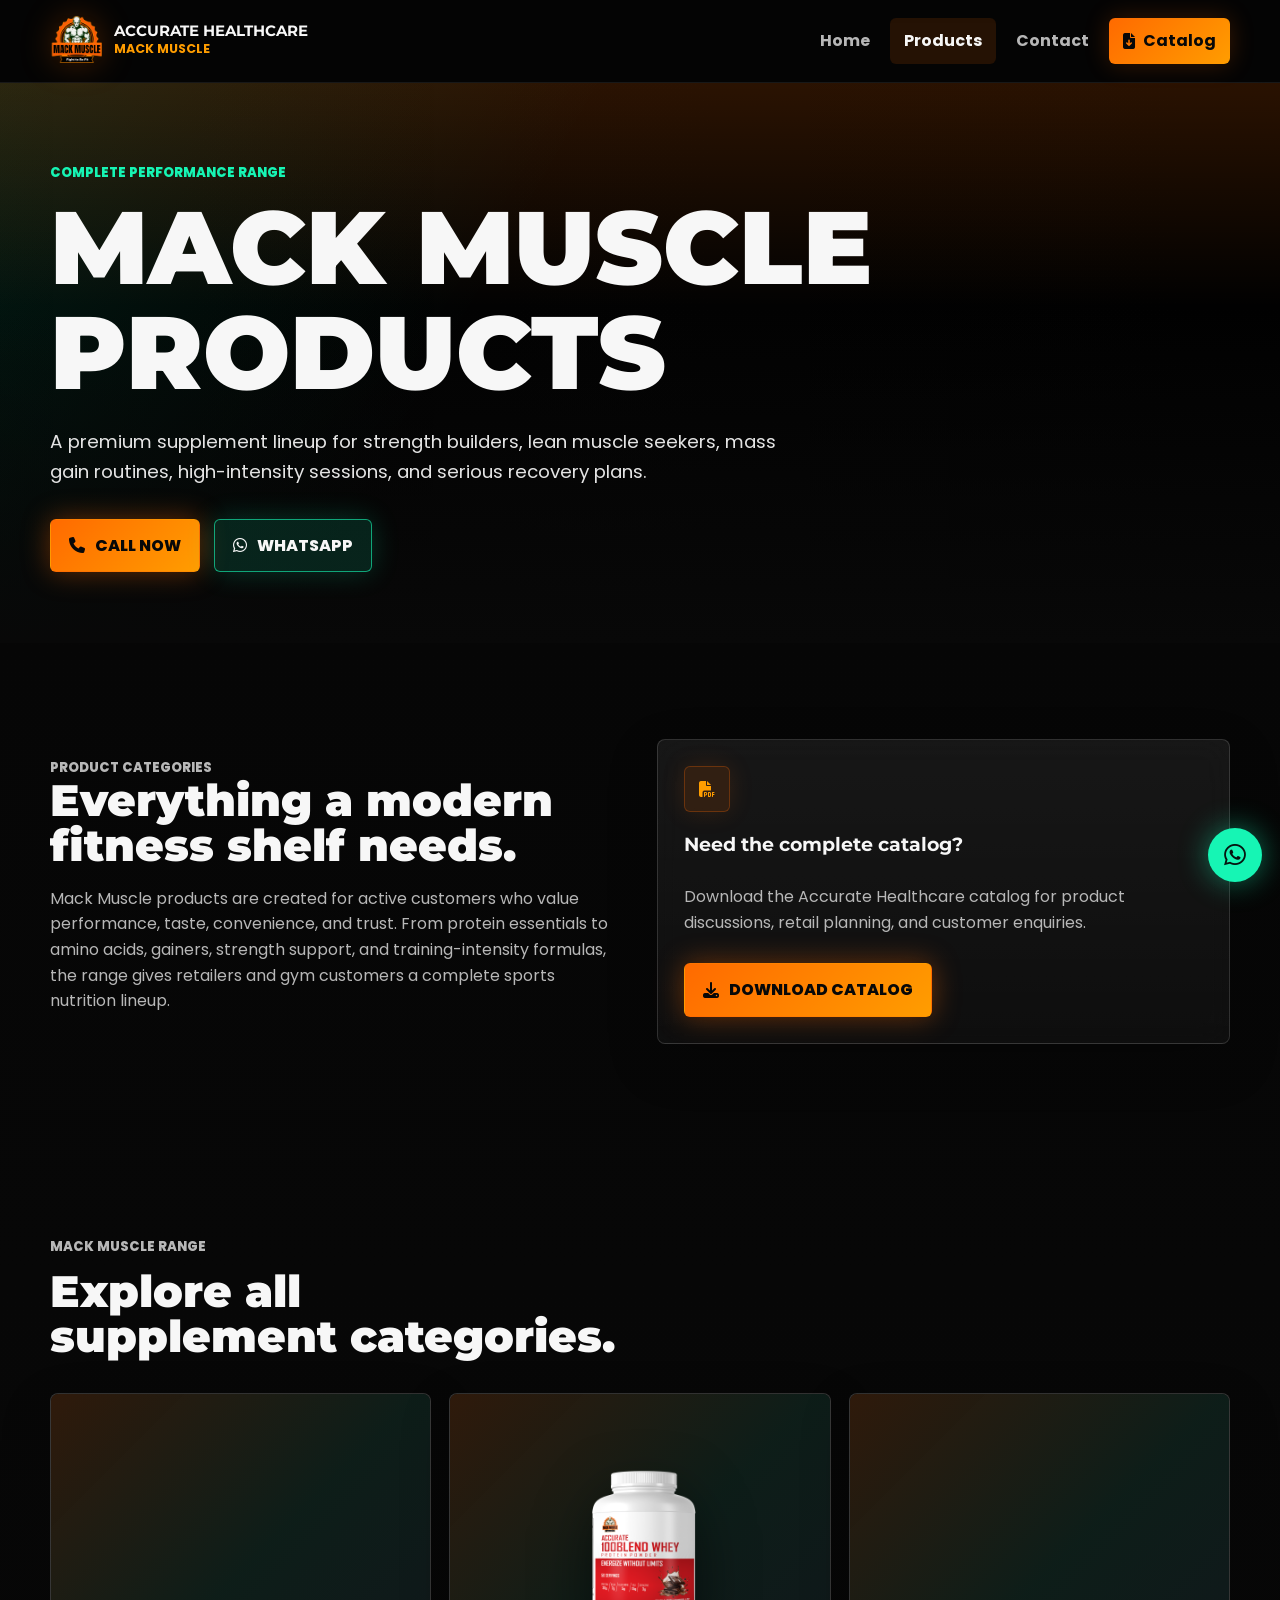
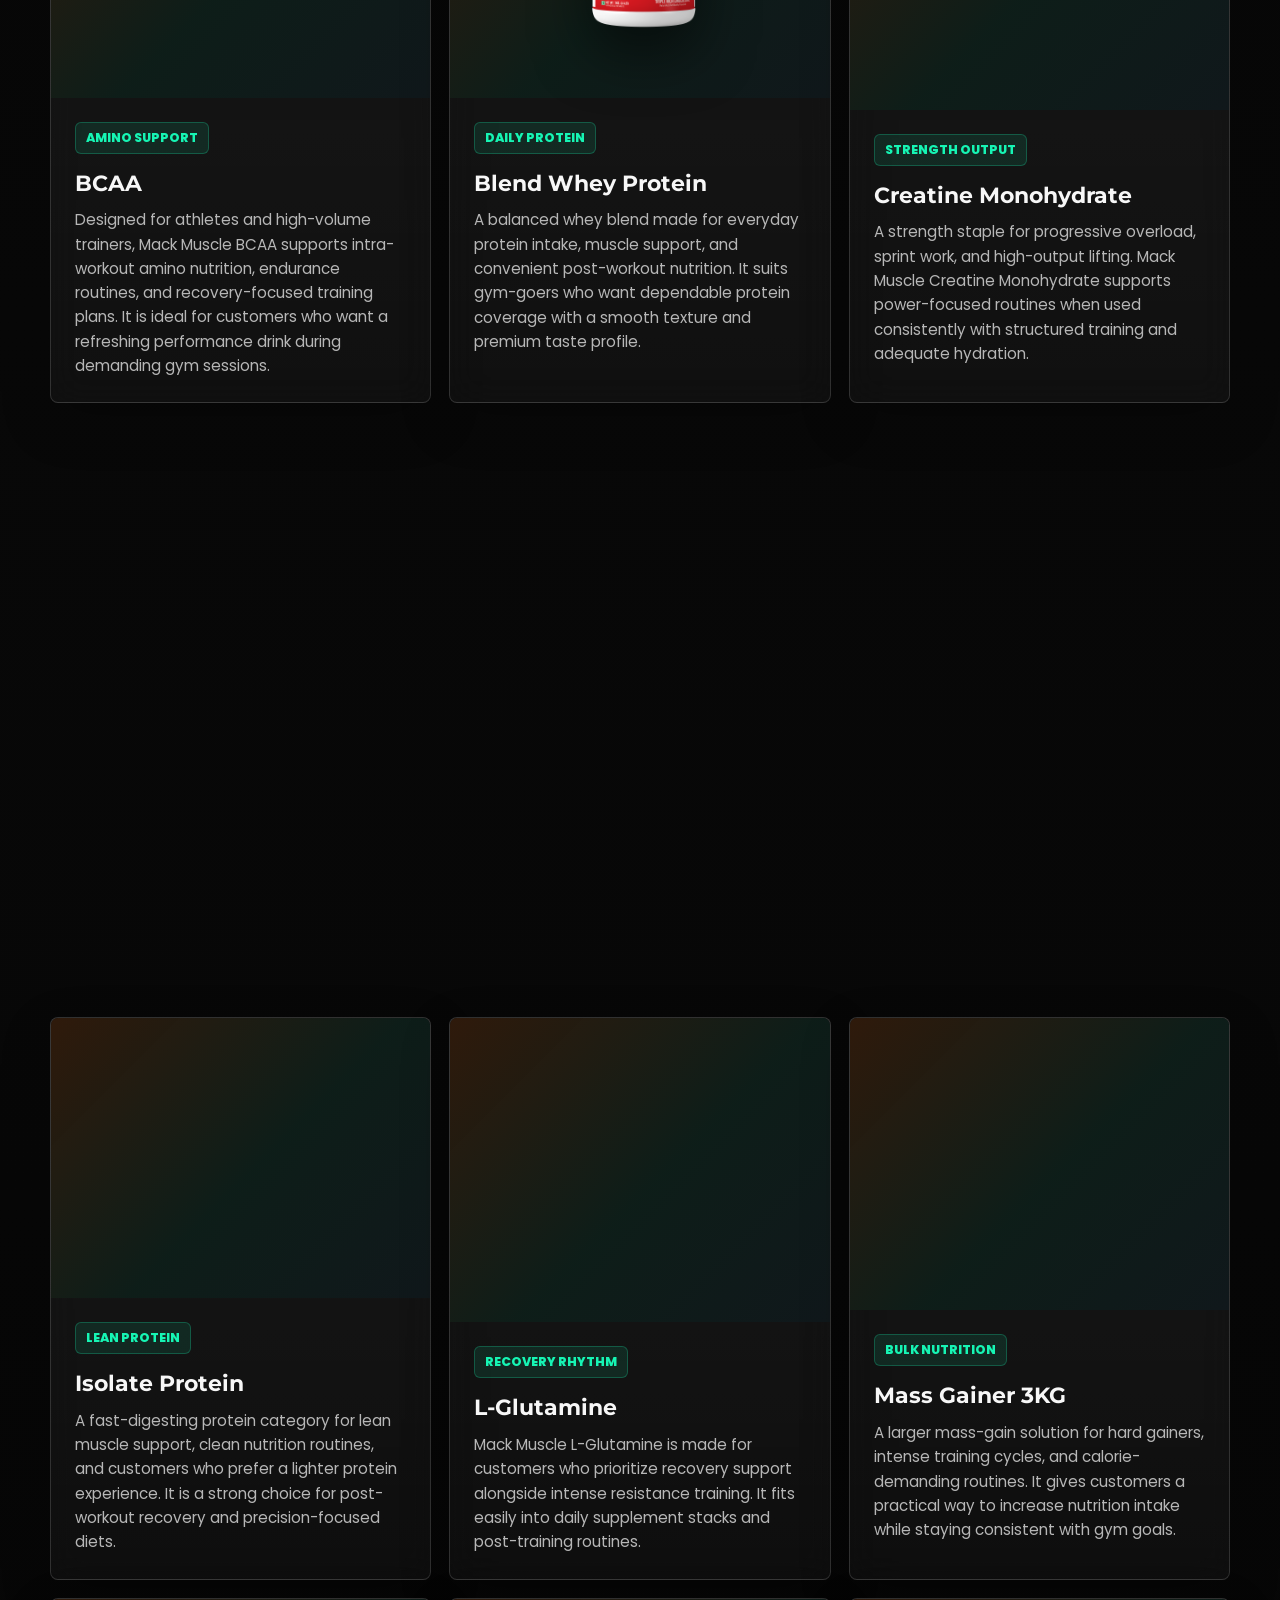
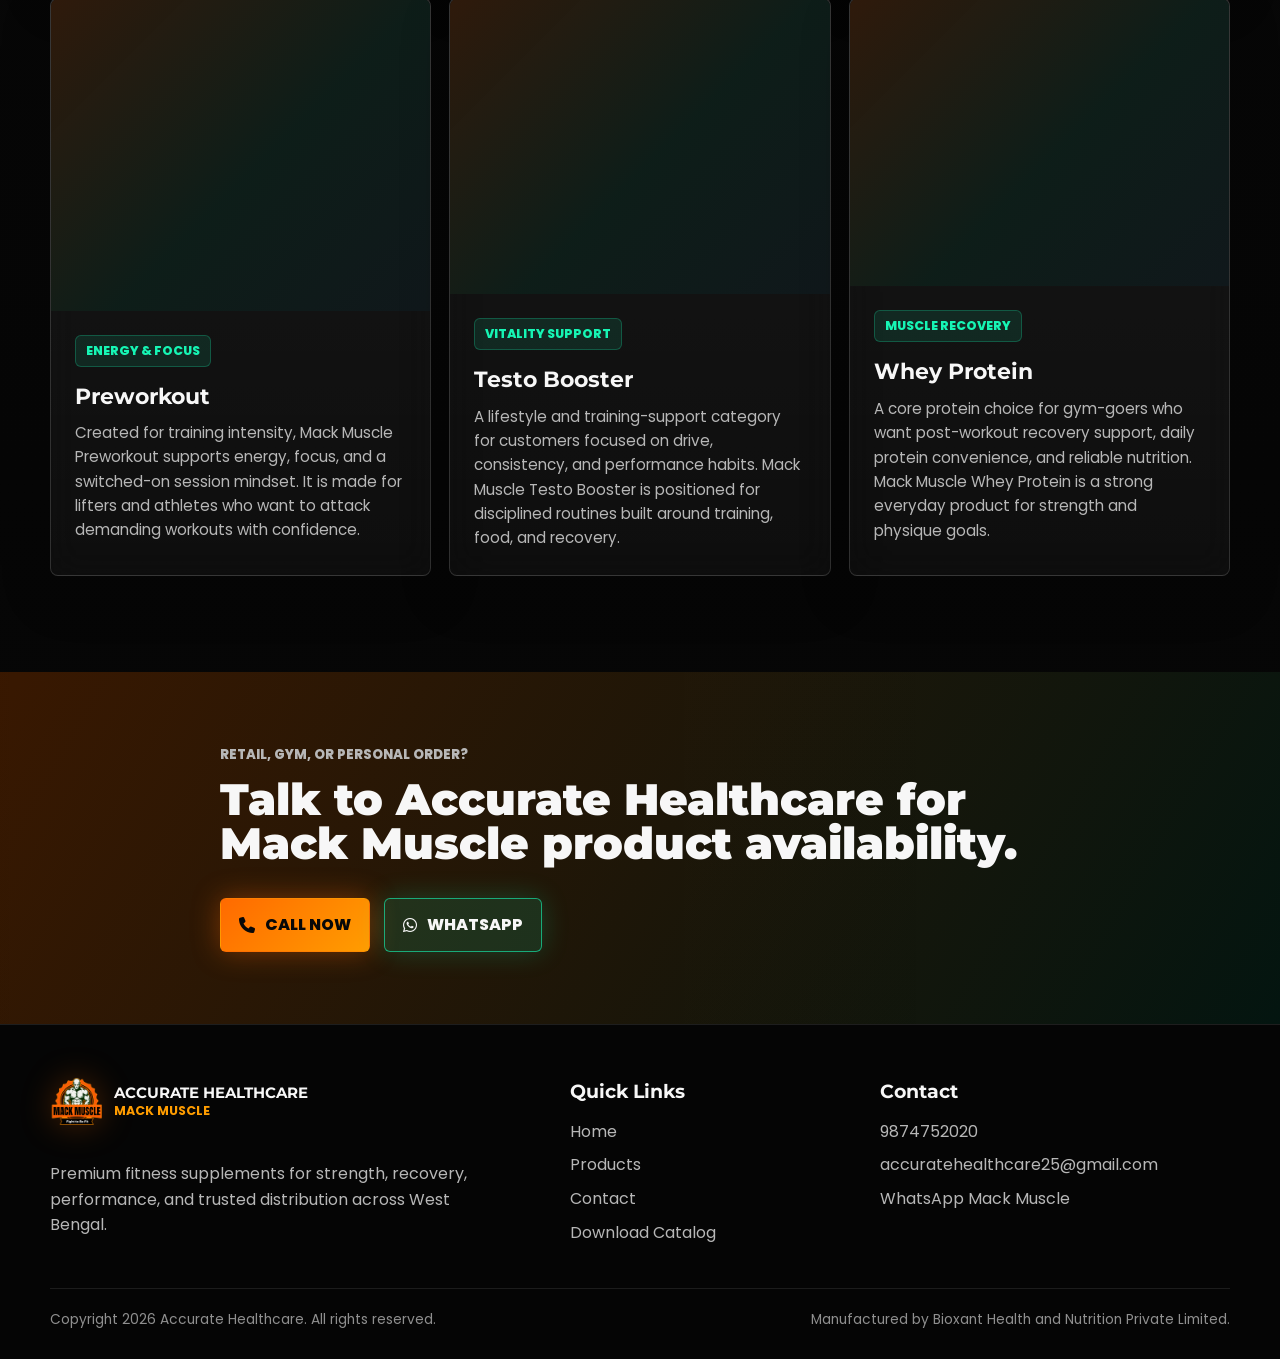
==== products.html @ 7e671ecd "Deploy Mack Muscle static website" ====
<!DOCTYPE html>
<html lang="en">
<head>
  <meta charset="UTF-8">
  <meta name="viewport" content="width=device-width, initial-scale=1.0">
  <meta name="description" content="Explore Mack Muscle supplement categories by Accurate Healthcare: whey protein, isolate, blend whey, BCAA, EAA, creatine, gainers, preworkout, fat burner, glutamine, and testo booster.">
  <title>Products | Mack Muscle by Accurate Healthcare</title>
  <link rel="preconnect" href="https://fonts.googleapis.com">
  <link rel="preconnect" href="https://fonts.gstatic.com" crossorigin>
  <link href="https://fonts.googleapis.com/css2?family=Montserrat:wght@700;800;900&family=Poppins:wght@400;500;600;700&display=swap" rel="stylesheet">
  <link rel="stylesheet" href="https://cdnjs.cloudflare.com/ajax/libs/font-awesome/6.5.2/css/all.min.css">
  <link rel="stylesheet" href="styles.css">
</head>
<body>
  <div class="preloader" data-preloader>
    <div class="loader-mark" aria-label="Loading Mack Muscle products">
      <img src="images/Logo/logo.png" alt="">
    </div>
  </div>

  <header class="site-header" data-header>
    <nav class="navbar container" aria-label="Primary navigation">
      <a class="brand" href="index.html" aria-label="Accurate Healthcare home">
        <img src="images/Logo/logo.png" alt="Accurate Healthcare Mack Muscle logo">
        <span>
          <strong>Accurate Healthcare</strong>
          <small>Mack Muscle</small>
        </span>
      </a>
      <button class="nav-toggle" type="button" aria-controls="primary-menu" aria-expanded="false" data-nav-toggle>
        <i class="fa-solid fa-bars" aria-hidden="true"></i>
        <span class="sr-only">Toggle navigation</span>
      </button>
      <div class="nav-menu" id="primary-menu" data-nav-menu>
        <a href="index.html">Home</a>
        <a class="active" href="products.html">Products</a>
        <a href="contact.html">Contact</a>
        <a class="nav-catalog" href="Catalog/accurate%20catelog.pdf" download>
          <i class="fa-solid fa-file-arrow-down" aria-hidden="true"></i>
          Catalog
        </a>
      </div>
    </nav>
  </header>

  <main>
    <section class="page-hero products-hero" id="top">
      <div class="container hero-content reveal">
        <p class="hero-kicker">Complete performance range</p>
        <h1>MACK MUSCLE PRODUCTS</h1>
        <p class="hero-lead">A premium supplement lineup for strength builders, lean muscle seekers, mass gain routines, high-intensity sessions, and serious recovery plans.</p>
        <div class="hero-actions">
          <a class="btn btn-primary btn-pulse" href="tel:9874752020">
            <i class="fa-solid fa-phone" aria-hidden="true"></i>
            Call Now
          </a>
          <a class="btn btn-whatsapp btn-pulse-green" href="https://wa.me/919875452020" target="_blank" rel="noopener">
            <i class="fa-brands fa-whatsapp" aria-hidden="true"></i>
            WhatsApp
          </a>
        </div>
      </div>
    </section>

    <section class="section-block product-intro">
      <div class="container split-grid compact-split">
        <div class="section-copy reveal">
          <p class="eyebrow">Product Categories</p>
          <h2>Everything a modern fitness shelf needs.</h2>
          <p>Mack Muscle products are created for active customers who value performance, taste, convenience, and trust. From protein essentials to amino acids, gainers, strength support, and training-intensity formulas, the range gives retailers and gym customers a complete sports nutrition lineup.</p>
        </div>
        <div class="catalog-panel reveal">
          <i class="fa-solid fa-file-pdf" aria-hidden="true"></i>
          <h3>Need the complete catalog?</h3>
          <p>Download the Accurate Healthcare catalog for product discussions, retail planning, and customer enquiries.</p>
          <a class="btn btn-primary btn-pulse" href="Catalog/accurate%20catelog.pdf" download>
            <i class="fa-solid fa-download" aria-hidden="true"></i>
            Download Catalog
          </a>
        </div>
      </div>
    </section>

    <section class="section-block product-section">
      <div class="container">
        <div class="section-header reveal">
          <p class="eyebrow">Mack Muscle Range</p>
          <h2>Explore all supplement categories.</h2>
        </div>
        <div class="products-grid">
          <article class="product-card reveal">
            <div class="product-image">
              <img src="Products/bcaa/BCAA-beachcocktail-front.png" alt="Mack Muscle BCAA Beach Cocktail" loading="lazy" decoding="async">
            </div>
            <div class="product-content">
              <span class="product-tag">Amino Support</span>
              <h3>BCAA</h3>
              <p>Designed for athletes and high-volume trainers, Mack Muscle BCAA supports intra-workout amino nutrition, endurance routines, and recovery-focused training plans. It is ideal for customers who want a refreshing performance drink during demanding gym sessions.</p>
            </div>
          </article>

          <article class="product-card reveal">
            <div class="product-image">
              <img src="Products/blend%20whey%20protein/Blend-whey-triple-rich-chocolate-front.jpg" alt="Mack Muscle Blend Whey Protein" loading="lazy" decoding="async">
            </div>
            <div class="product-content">
              <span class="product-tag">Daily Protein</span>
              <h3>Blend Whey Protein</h3>
              <p>A balanced whey blend made for everyday protein intake, muscle support, and convenient post-workout nutrition. It suits gym-goers who want dependable protein coverage with a smooth texture and premium taste profile.</p>
            </div>
          </article>

          <article class="product-card reveal">
            <div class="product-image">
              <img src="Products/creatine%20monohydrate/creatine-monohydrate-tangy-orange-front-.jpg" alt="Mack Muscle Creatine Monohydrate" loading="lazy" decoding="async">
            </div>
            <div class="product-content">
              <span class="product-tag">Strength Output</span>
              <h3>Creatine Monohydrate</h3>
              <p>A strength staple for progressive overload, sprint work, and high-output lifting. Mack Muscle Creatine Monohydrate supports power-focused routines when used consistently with structured training and adequate hydration.</p>
            </div>
          </article>

          <article class="product-card reveal">
            <div class="product-image">
              <img src="Products/Eaas/EAAs-blueberry-front.png" alt="Mack Muscle EAAs Blueberry" loading="lazy" decoding="async">
            </div>
            <div class="product-content">
              <span class="product-tag">Essential Aminos</span>
              <h3>EAAs</h3>
              <p>Essential amino acids support customers who train hard and want a complete amino acid profile in a convenient format. EAAs fit well before, during, or after training as part of a disciplined nutrition plan.</p>
            </div>
          </article>

          <article class="product-card reveal">
            <div class="product-image">
              <img src="Products/Fat%20Burner/FAT-BURNER-front.png" alt="Mack Muscle Fat Burner" loading="lazy" decoding="async">
            </div>
            <div class="product-content">
              <span class="product-tag">Active Lifestyle</span>
              <h3>Fat Burner</h3>
              <p>Built for focused fitness routines, Mack Muscle Fat Burner is positioned for active customers managing body-composition goals through training, nutrition discipline, and consistency. It works best as part of a balanced plan.</p>
            </div>
          </article>

          <article class="product-card reveal">
            <div class="product-image">
              <img src="Products/gainer%201kg/MASS-GAINER-malai-kulfi-front.png" alt="Mack Muscle Gainer 1KG Malai Kulfi" loading="lazy" decoding="async">
            </div>
            <div class="product-content">
              <span class="product-tag">Calorie Support</span>
              <h3>Gainer 1KG</h3>
              <p>A compact gainer option for customers who want calorie and protein support without committing to a larger pack. It is suitable for beginners, trial users, and anyone building a steady mass-gain routine.</p>
            </div>
          </article>

          <article class="product-card reveal">
            <div class="product-image">
              <img src="Products/isolate%20protien/whey-protein-isolate-triple-rich-chocolate-front.png" alt="Mack Muscle Isolate Protein" loading="lazy" decoding="async">
            </div>
            <div class="product-content">
              <span class="product-tag">Lean Protein</span>
              <h3>Isolate Protein</h3>
              <p>A fast-digesting protein category for lean muscle support, clean nutrition routines, and customers who prefer a lighter protein experience. It is a strong choice for post-workout recovery and precision-focused diets.</p>
            </div>
          </article>

          <article class="product-card reveal">
            <div class="product-image">
              <img src="Products/L-Glutamine/L-GLUTAMINE-blueberry-front.png" alt="Mack Muscle L-Glutamine Blueberry" loading="lazy" decoding="async">
            </div>
            <div class="product-content">
              <span class="product-tag">Recovery Rhythm</span>
              <h3>L-Glutamine</h3>
              <p>Mack Muscle L-Glutamine is made for customers who prioritize recovery support alongside intense resistance training. It fits easily into daily supplement stacks and post-training routines.</p>
            </div>
          </article>

          <article class="product-card reveal">
            <div class="product-image">
              <img src="Products/mass%20gainer%203%20kg/mass-gainer-triple-rich-chocolate-front.png" alt="Mack Muscle Mass Gainer 3KG" loading="lazy" decoding="async">
            </div>
            <div class="product-content">
              <span class="product-tag">Bulk Nutrition</span>
              <h3>Mass Gainer 3KG</h3>
              <p>A larger mass-gain solution for hard gainers, intense training cycles, and calorie-demanding routines. It gives customers a practical way to increase nutrition intake while staying consistent with gym goals.</p>
            </div>
          </article>

          <article class="product-card reveal">
            <div class="product-image">
              <img src="Products/preworkout/PRE-WORKOUT-beach-cocktail-front.png" alt="Mack Muscle Preworkout Beach Cocktail" loading="lazy" decoding="async">
            </div>
            <div class="product-content">
              <span class="product-tag">Energy & Focus</span>
              <h3>Preworkout</h3>
              <p>Created for training intensity, Mack Muscle Preworkout supports energy, focus, and a switched-on session mindset. It is made for lifters and athletes who want to attack demanding workouts with confidence.</p>
            </div>
          </article>

          <article class="product-card reveal">
            <div class="product-image">
              <img src="Products/testo%20booster/TESTO-BOOSTER-front.png" alt="Mack Muscle Testo Booster" loading="lazy" decoding="async">
            </div>
            <div class="product-content">
              <span class="product-tag">Vitality Support</span>
              <h3>Testo Booster</h3>
              <p>A lifestyle and training-support category for customers focused on drive, consistency, and performance habits. Mack Muscle Testo Booster is positioned for disciplined routines built around training, food, and recovery.</p>
            </div>
          </article>

          <article class="product-card reveal">
            <div class="product-image">
              <img src="Products/whey%20protein/WHEY-PROTEIN-tripple-rich-chocolate-front.png" alt="Mack Muscle Whey Protein Triple Rich Chocolate" loading="lazy" decoding="async">
            </div>
            <div class="product-content">
              <span class="product-tag">Muscle Recovery</span>
              <h3>Whey Protein</h3>
              <p>A core protein choice for gym-goers who want post-workout recovery support, daily protein convenience, and reliable nutrition. Mack Muscle Whey Protein is a strong everyday product for strength and physique goals.</p>
            </div>
          </article>
        </div>
      </div>
    </section>

    <section class="cta-band">
      <div class="container cta-content reveal">
        <p class="eyebrow">Retail, gym, or personal order?</p>
        <h2>Talk to Accurate Healthcare for Mack Muscle product availability.</h2>
        <div class="hero-actions">
          <a class="btn btn-primary btn-pulse" href="tel:9874752020">
            <i class="fa-solid fa-phone" aria-hidden="true"></i>
            Call Now
          </a>
          <a class="btn btn-whatsapp btn-pulse-green" href="https://wa.me/919875452020" target="_blank" rel="noopener">
            <i class="fa-brands fa-whatsapp" aria-hidden="true"></i>
            WhatsApp
          </a>
        </div>
      </div>
    </section>
  </main>

  <footer class="site-footer">
    <div class="container footer-grid">
      <div>
        <a class="brand footer-brand" href="index.html" aria-label="Accurate Healthcare home">
          <img src="images/Logo/logo.png" alt="Accurate Healthcare Mack Muscle logo">
          <span>
            <strong>Accurate Healthcare</strong>
            <small>Mack Muscle</small>
          </span>
        </a>
        <p>Premium fitness supplements for strength, recovery, performance, and trusted distribution across West Bengal.</p>
      </div>
      <div>
        <h3>Quick Links</h3>
        <a href="index.html">Home</a>
        <a href="products.html">Products</a>
        <a href="contact.html">Contact</a>
        <a href="Catalog/accurate%20catelog.pdf" download>Download Catalog</a>
      </div>
      <div>
        <h3>Contact</h3>
        <a href="tel:9874752020">9874752020</a>
        <a href="mailto:accuratehealthcare25@gmail.com">accuratehealthcare25@gmail.com</a>
        <a href="https://wa.me/919875452020" target="_blank" rel="noopener">WhatsApp Mack Muscle</a>
      </div>
    </div>
    <div class="footer-bottom container">
      <span>Copyright <span data-year></span> Accurate Healthcare. All rights reserved.</span>
      <span>Manufactured by Bioxant Health and Nutrition Private Limited.</span>
    </div>
  </footer>

  <a class="floating-whatsapp" href="https://wa.me/919875452020" target="_blank" rel="noopener" aria-label="Chat on WhatsApp">
    <i class="fa-brands fa-whatsapp" aria-hidden="true"></i>
  </a>

  <script src="script.js" defer></script>
</body>
</html>
---- styles.css ----
:root {
  --bg: #080808;
  --bg-soft: #101010;
  --bg-deep: #030303;
  --surface: rgba(255, 255, 255, 0.07);
  --surface-strong: rgba(255, 255, 255, 0.11);
  --border: rgba(255, 255, 255, 0.14);
  --text: #f7f7f7;
  --muted: #b7b7b7;
  --orange: #ff6a00;
  --orange-hot: #ff9d00;
  --neon: #16f5b4;
  --blue: #44c8ff;
  --danger: #ff3f4f;
  --shadow: 0 24px 70px rgba(0, 0, 0, 0.42);
  --radius: 8px;
  --header-height: 76px;
  color-scheme: dark;
}

* {
  box-sizing: border-box;
}

html {
  scroll-behavior: smooth;
}

body {
  margin: 0;
  background: linear-gradient(180deg, #050505 0%, var(--bg) 42%, #050505 100%);
  color: var(--text);
  font-family: "Poppins", Arial, sans-serif;
  line-height: 1.6;
  overflow-x: hidden;
}

body.nav-open {
  overflow: hidden;
}

img {
  display: block;
  max-width: 100%;
}

a {
  color: inherit;
  text-decoration: none;
}

button,
input,
textarea {
  font: inherit;
}

button {
  cursor: pointer;
}

::selection {
  background: var(--orange);
  color: #080808;
}

.container {
  width: min(1180px, calc(100% - 32px));
  margin-inline: auto;
}

.sr-only {
  position: absolute;
  width: 1px;
  height: 1px;
  padding: 0;
  margin: -1px;
  overflow: hidden;
  clip: rect(0, 0, 0, 0);
  white-space: nowrap;
  border: 0;
}

.preloader {
  position: fixed;
  inset: 0;
  z-index: 9999;
  display: grid;
  place-items: center;
  background: #040404;
  transition: opacity 360ms ease, visibility 360ms ease;
}

.preloader.is-hidden {
  opacity: 0;
  visibility: hidden;
  pointer-events: none;
}

.loader-mark {
  position: relative;
  display: grid;
  width: 112px;
  height: 112px;
  place-items: center;
}

.loader-mark::before {
  position: absolute;
  inset: 0;
  content: "";
  border: 2px solid rgba(255, 255, 255, 0.08);
  border-top-color: var(--orange);
  border-right-color: var(--neon);
  border-radius: 50%;
  animation: loaderSpin 1s linear infinite;
}

.loader-mark img {
  width: 72px;
  height: 72px;
  object-fit: contain;
  filter: drop-shadow(0 0 18px rgba(255, 106, 0, 0.5));
  animation: markPulse 1.6s ease-in-out infinite;
}

.site-header {
  position: sticky;
  top: 0;
  z-index: 1000;
  min-height: var(--header-height);
  background: rgba(5, 5, 5, 0.74);
  border-bottom: 1px solid rgba(255, 255, 255, 0.08);
  backdrop-filter: blur(18px);
  transition: background 240ms ease, box-shadow 240ms ease;
}

.site-header.is-scrolled {
  background: rgba(5, 5, 5, 0.92);
  box-shadow: 0 14px 36px rgba(0, 0, 0, 0.34);
}

.navbar {
  min-height: var(--header-height);
  display: flex;
  align-items: center;
  justify-content: space-between;
  gap: 20px;
}

.brand {
  display: inline-flex;
  align-items: center;
  gap: 12px;
  min-width: 0;
}

.brand img {
  width: 52px;
  height: 52px;
  object-fit: contain;
  filter: drop-shadow(0 0 16px rgba(255, 106, 0, 0.28));
}

.brand span {
  display: grid;
  min-width: 0;
}

.brand strong,
.brand small {
  overflow: hidden;
  text-overflow: ellipsis;
  white-space: nowrap;
}

.brand strong {
  font-family: "Montserrat", Arial, sans-serif;
  font-size: 0.92rem;
  line-height: 1.1;
  text-transform: uppercase;
}

.brand small {
  color: var(--orange-hot);
  font-size: 0.78rem;
  font-weight: 700;
  text-transform: uppercase;
}

.nav-toggle {
  display: inline-grid;
  width: 44px;
  height: 44px;
  place-items: center;
  color: var(--text);
  background: rgba(255, 255, 255, 0.07);
  border: 1px solid var(--border);
  border-radius: 6px;
}

.nav-menu {
  position: fixed;
  top: var(--header-height);
  left: 0;
  right: 0;
  display: grid;
  gap: 10px;
  padding: 18px 16px 22px;
  background: rgba(5, 5, 5, 0.96);
  border-bottom: 1px solid var(--border);
  box-shadow: var(--shadow);
  transform: translateY(-125%);
  transition: transform 280ms ease;
}

.nav-menu.is-open {
  transform: translateY(0);
}

.nav-menu a {
  display: inline-flex;
  align-items: center;
  justify-content: center;
  gap: 8px;
  min-height: 44px;
  padding: 10px 14px;
  color: var(--muted);
  font-weight: 700;
  border-radius: 6px;
  transition: color 200ms ease, background 200ms ease, transform 200ms ease;
}

.nav-menu a:hover,
.nav-menu a:focus-visible,
.nav-menu a.active {
  color: var(--text);
  background: rgba(255, 106, 0, 0.13);
}

.nav-catalog {
  color: #080808 !important;
  background: linear-gradient(135deg, var(--orange), var(--orange-hot)) !important;
  box-shadow: 0 0 24px rgba(255, 106, 0, 0.22);
}

.page-hero {
  --hero-image: url("https://images.pexels.com/photos/18060191/pexels-photo-18060191.jpeg?auto=compress&cs=tinysrgb&w=1800");
  position: relative;
  min-height: clamp(520px, 66svh, 640px);
  display: flex;
  align-items: center;
  padding: 72px 0 64px;
  overflow: hidden;
  isolation: isolate;
}

.page-hero::before {
  position: absolute;
  inset: 0;
  z-index: -2;
  content: "";
  background:
    linear-gradient(90deg, rgba(0, 0, 0, 0.94) 0%, rgba(0, 0, 0, 0.62) 46%, rgba(0, 0, 0, 0.88) 100%),
    var(--hero-image) center / cover no-repeat;
  transform: scale(1.04);
  animation: heroDrift 14s ease-in-out infinite alternate;
}

.page-hero::after {
  position: absolute;
  inset: 0;
  z-index: -1;
  content: "";
  background:
    linear-gradient(180deg, rgba(255, 106, 0, 0.16), transparent 40%, var(--bg) 100%),
    linear-gradient(120deg, rgba(22, 245, 180, 0.1), transparent 38%);
}

.products-hero {
  --hero-image: url("https://images.pexels.com/photos/18060077/pexels-photo-18060077.jpeg?auto=compress&cs=tinysrgb&w=1800");
}

.contact-hero {
  --hero-image: url("https://images.pexels.com/photos/5327490/pexels-photo-5327490.jpeg?auto=compress&cs=tinysrgb&w=1800");
}

.hero-content {
  width: min(860px, calc(100% - 32px));
  max-width: none;
}

.hero-kicker,
.eyebrow {
  margin: 0 0 12px;
  color: var(--neon);
  font-size: 0.82rem;
  font-weight: 800;
  text-transform: uppercase;
}

.hero-content h1,
.section-copy h2,
.section-header h2,
.cta-content h2,
.contact-form h2,
.contact-details h2 {
  margin: 0;
  font-family: "Montserrat", Arial, sans-serif;
  line-height: 1.02;
}

.hero-content h1 {
  max-width: 940px;
  font-size: 2.7rem;
  font-weight: 900;
  text-transform: uppercase;
  text-wrap: balance;
}

.hero-lead {
  max-width: 740px;
  margin: 22px 0 0;
  color: #e4e4e4;
  font-size: 1rem;
  overflow-wrap: break-word;
}

.hero-actions {
  display: flex;
  flex-wrap: wrap;
  gap: 14px;
  margin-top: 32px;
}

.btn {
  position: relative;
  display: inline-flex;
  align-items: center;
  justify-content: center;
  gap: 10px;
  min-height: 50px;
  padding: 13px 18px;
  overflow: hidden;
  font-weight: 800;
  text-transform: uppercase;
  border: 1px solid transparent;
  border-radius: 6px;
  transition: transform 220ms ease, box-shadow 220ms ease, border-color 220ms ease;
}

.btn:hover,
.btn:focus-visible {
  transform: translateY(-2px);
}

.btn-primary {
  color: #080808;
  background: linear-gradient(135deg, var(--orange), var(--orange-hot));
  box-shadow: 0 0 28px rgba(255, 106, 0, 0.38);
}

.btn-whatsapp {
  color: var(--text);
  background: rgba(22, 245, 180, 0.12);
  border-color: rgba(22, 245, 180, 0.62);
  box-shadow: 0 0 28px rgba(22, 245, 180, 0.2);
}

.btn-pulse {
  animation: orangePulse 2.25s ease-in-out infinite;
}

.btn-pulse-green {
  animation: greenPulse 2.25s ease-in-out infinite;
}

.section-block {
  padding: 78px 0;
}

.split-grid,
.brand-grid,
.commitment-grid,
.contact-grid {
  display: grid;
  gap: 34px;
  align-items: center;
}

.section-copy h2,
.section-header h2,
.cta-content h2,
.contact-form h2,
.contact-details h2 {
  font-size: 2.15rem;
  font-weight: 900;
  text-wrap: balance;
}

.section-copy p,
.section-header p,
.cta-content p,
.contact-form p,
.contact-details p,
.catalog-panel p {
  color: var(--muted);
}

.section-copy p {
  margin: 18px 0 0;
}

.section-copy strong {
  color: var(--text);
}

.section-header {
  max-width: 760px;
  margin-bottom: 34px;
}

.metric-row {
  display: grid;
  grid-template-columns: repeat(3, minmax(0, 1fr));
  gap: 10px;
  margin-top: 28px;
}

.metric-row div,
.feature-card,
.highlight-card,
.product-card,
.catalog-panel,
.contact-card,
.contact-form,
.commitment-item,
.map-frame {
  border: 1px solid var(--border);
  border-radius: var(--radius);
  background: linear-gradient(180deg, var(--surface), rgba(255, 255, 255, 0.035));
  box-shadow: 0 18px 50px rgba(0, 0, 0, 0.22);
  backdrop-filter: blur(16px);
}

.metric-row div {
  padding: 14px 12px;
}

.metric-row strong {
  display: block;
  color: var(--orange-hot);
  font-family: "Montserrat", Arial, sans-serif;
  font-size: 1.35rem;
  line-height: 1;
}

.metric-row span {
  display: block;
  margin-top: 6px;
  color: var(--muted);
  font-size: 0.76rem;
}

.image-panel {
  position: relative;
  overflow: hidden;
  min-height: 430px;
  border: 1px solid var(--border);
  border-radius: var(--radius);
  box-shadow: var(--shadow);
}

.image-panel::after {
  position: absolute;
  inset: 0;
  content: "";
  background: linear-gradient(180deg, transparent 45%, rgba(255, 106, 0, 0.18));
}

.image-panel img {
  width: 100%;
  height: 100%;
  min-height: 430px;
  object-fit: cover;
  transition: transform 600ms ease;
}

.image-panel:hover img {
  transform: scale(1.05);
}

.brand-section {
  background:
    linear-gradient(90deg, rgba(255, 106, 0, 0.08), transparent 48%),
    #0b0b0b;
}

.product-stack {
  position: relative;
  display: grid;
  grid-template-columns: repeat(3, minmax(0, 1fr));
  gap: 10px;
  align-items: end;
  min-height: 390px;
  padding: 28px 14px;
  overflow: hidden;
  border: 1px solid var(--border);
  border-radius: var(--radius);
  background:
    linear-gradient(180deg, rgba(255, 106, 0, 0.13), transparent),
    rgba(255, 255, 255, 0.04);
}

.product-stack::before {
  position: absolute;
  inset: auto 0 0;
  height: 42%;
  content: "";
  background: linear-gradient(180deg, transparent, rgba(255, 106, 0, 0.22));
}

.product-stack img {
  position: relative;
  z-index: 1;
  width: 100%;
  max-height: 320px;
  object-fit: contain;
  filter: drop-shadow(0 22px 30px rgba(0, 0, 0, 0.48));
  transition: transform 300ms ease;
}

.product-stack img:nth-child(2) {
  transform: translateY(-24px);
}

.product-stack:hover img:nth-child(1) {
  transform: translateY(-8px) rotate(-2deg);
}

.product-stack:hover img:nth-child(2) {
  transform: translateY(-36px);
}

.product-stack:hover img:nth-child(3) {
  transform: translateY(-8px) rotate(2deg);
}

.text-link {
  display: inline-flex;
  align-items: center;
  gap: 8px;
  margin-top: 24px;
  color: var(--orange-hot);
  font-weight: 800;
}

.feature-grid,
.highlight-grid,
.products-grid {
  display: grid;
  gap: 18px;
}

.feature-card {
  min-height: 238px;
  padding: 24px;
  transition: transform 220ms ease, border-color 220ms ease, background 220ms ease;
}

.feature-card:hover,
.highlight-card:hover,
.product-card:hover,
.catalog-panel:hover,
.contact-card:hover {
  transform: translateY(-6px);
  border-color: rgba(255, 106, 0, 0.48);
  background: linear-gradient(180deg, rgba(255, 106, 0, 0.12), rgba(255, 255, 255, 0.045));
}

.feature-card i,
.catalog-panel > i,
.contact-card > i,
.commitment-item i {
  display: inline-grid;
  width: 46px;
  height: 46px;
  place-items: center;
  color: var(--orange-hot);
  background: rgba(255, 106, 0, 0.12);
  border: 1px solid rgba(255, 106, 0, 0.28);
  border-radius: 6px;
  box-shadow: 0 0 24px rgba(255, 106, 0, 0.13);
}

.feature-card h3,
.highlight-card h3,
.product-content h3,
.catalog-panel h3,
.contact-card h3 {
  margin: 18px 0 8px;
  font-family: "Montserrat", Arial, sans-serif;
  font-size: 1.18rem;
}

.feature-card p,
.highlight-card p,
.product-content p {
  margin: 0;
  color: var(--muted);
  font-size: 0.95rem;
}

.highlight-card {
  overflow: hidden;
  padding: 22px;
  min-height: 410px;
  transition: transform 220ms ease, border-color 220ms ease, background 220ms ease;
}

.highlight-card img {
  width: 100%;
  height: 220px;
  object-fit: contain;
  margin-bottom: 12px;
  filter: drop-shadow(0 18px 28px rgba(0, 0, 0, 0.44));
  transition: transform 300ms ease;
}

.highlight-card:hover img,
.product-card:hover .product-image img {
  transform: scale(1.06);
}

.commitment-section {
  background:
    linear-gradient(90deg, transparent 0%, rgba(22, 245, 180, 0.06) 100%),
    #0a0a0a;
}

.commitment-list {
  display: grid;
  gap: 14px;
}

.commitment-item {
  display: flex;
  align-items: center;
  gap: 14px;
  min-height: 78px;
  padding: 16px;
  font-weight: 800;
}

.commitment-item i {
  color: var(--neon);
  background: rgba(22, 245, 180, 0.11);
  border-color: rgba(22, 245, 180, 0.32);
}

.cta-band {
  position: relative;
  overflow: hidden;
  padding: 72px 0;
  background:
    linear-gradient(90deg, rgba(0, 0, 0, 0.9), rgba(0, 0, 0, 0.62)),
    url("https://images.pexels.com/photos/18060077/pexels-photo-18060077.jpeg?auto=compress&cs=tinysrgb&w=1800") center / cover no-repeat;
}

.cta-band::after {
  position: absolute;
  inset: 0;
  content: "";
  background: linear-gradient(120deg, rgba(255, 106, 0, 0.22), rgba(22, 245, 180, 0.08));
  pointer-events: none;
}

.cta-content {
  position: relative;
  z-index: 1;
  max-width: 840px;
}

.product-intro {
  padding-bottom: 30px;
}

.compact-split {
  align-items: stretch;
}

.catalog-panel {
  display: grid;
  align-content: center;
  padding: 26px;
  transition: transform 220ms ease, border-color 220ms ease, background 220ms ease;
}

.catalog-panel h3 {
  margin-top: 18px;
}

.catalog-panel .btn {
  width: max-content;
  margin-top: 12px;
}

.products-grid {
  grid-template-columns: 1fr;
}

.product-card {
  display: grid;
  overflow: hidden;
  transition: transform 220ms ease, border-color 220ms ease, background 220ms ease;
}

.product-image {
  display: grid;
  min-height: 280px;
  padding: 22px;
  place-items: center;
  background:
    linear-gradient(135deg, rgba(255, 106, 0, 0.14), rgba(22, 245, 180, 0.07) 54%, rgba(68, 200, 255, 0.06)),
    #0d0d0d;
}

.product-image img {
  width: 100%;
  max-height: 260px;
  object-fit: contain;
  filter: drop-shadow(0 24px 28px rgba(0, 0, 0, 0.55));
  transition: transform 300ms ease;
}

.product-content {
  padding: 24px;
}

.product-content h3 {
  margin-top: 12px;
  font-size: 1.35rem;
}

.product-tag {
  display: inline-flex;
  align-items: center;
  min-height: 30px;
  padding: 5px 10px;
  color: var(--neon);
  font-size: 0.78rem;
  font-weight: 800;
  text-transform: uppercase;
  background: rgba(22, 245, 180, 0.1);
  border: 1px solid rgba(22, 245, 180, 0.24);
  border-radius: 6px;
}

.contact-section {
  padding-bottom: 44px;
}

.contact-grid {
  align-items: start;
}

.contact-details {
  display: grid;
  gap: 14px;
}

.contact-card {
  display: flex;
  align-items: flex-start;
  gap: 14px;
  padding: 18px;
  transition: transform 220ms ease, border-color 220ms ease, background 220ms ease;
}

.contact-card h3 {
  margin: 0 0 6px;
}

.contact-card p {
  margin: 0;
}

.contact-card a {
  color: var(--text);
  font-weight: 700;
  overflow-wrap: anywhere;
}

.contact-form {
  display: grid;
  gap: 12px;
  padding: 24px;
}

.contact-form h2 {
  margin-bottom: 8px;
}

.contact-form label {
  color: var(--text);
  font-weight: 700;
}

.contact-form input,
.contact-form textarea {
  width: 100%;
  color: var(--text);
  background: rgba(0, 0, 0, 0.32);
  border: 1px solid rgba(255, 255, 255, 0.16);
  border-radius: 6px;
  outline: none;
  padding: 13px 14px;
  transition: border-color 200ms ease, box-shadow 200ms ease;
}

.contact-form textarea {
  resize: vertical;
  min-height: 136px;
}

.contact-form input:focus,
.contact-form textarea:focus {
  border-color: rgba(255, 106, 0, 0.7);
  box-shadow: 0 0 0 3px rgba(255, 106, 0, 0.15);
}

.contact-form .btn {
  margin-top: 8px;
}

.form-status {
  min-height: 24px;
  margin: 0;
  color: var(--neon) !important;
  font-weight: 700;
}

.form-status.is-error {
  color: var(--danger) !important;
}

.map-section {
  padding: 34px 0 78px;
}

.map-frame {
  overflow: hidden;
  min-height: 380px;
}

.map-frame iframe {
  display: block;
  width: 100%;
  height: 430px;
  border: 0;
  filter: grayscale(0.25) contrast(1.05);
}

.site-footer {
  padding: 52px 0 28px;
  background: #050505;
  border-top: 1px solid rgba(255, 255, 255, 0.1);
}

.footer-grid {
  display: grid;
  gap: 30px;
}

.footer-brand {
  margin-bottom: 16px;
}

.site-footer p {
  max-width: 420px;
  color: var(--muted);
}

.site-footer h3 {
  margin: 0 0 12px;
  font-family: "Montserrat", Arial, sans-serif;
}

.site-footer a:not(.brand) {
  display: block;
  width: fit-content;
  margin: 8px 0;
  color: var(--muted);
  transition: color 200ms ease;
}

.site-footer a:hover {
  color: var(--orange-hot);
}

.footer-bottom {
  display: flex;
  flex-wrap: wrap;
  gap: 10px 20px;
  justify-content: space-between;
  margin-top: 34px;
  padding-top: 20px;
  color: #8f8f8f;
  font-size: 0.86rem;
  border-top: 1px solid rgba(255, 255, 255, 0.09);
}

.floating-whatsapp {
  position: fixed;
  right: 18px;
  bottom: 18px;
  z-index: 900;
  display: grid;
  width: 54px;
  height: 54px;
  place-items: center;
  color: #06140f;
  font-size: 1.55rem;
  background: var(--neon);
  border-radius: 50%;
  box-shadow: 0 0 30px rgba(22, 245, 180, 0.46);
  animation: greenPulse 2.25s ease-in-out infinite;
}

body.js-ready .reveal {
  opacity: 0;
  transform: translateY(28px);
  transition: opacity 620ms ease, transform 620ms ease;
}

body.js-ready .reveal.reveal-left {
  transform: translateX(-30px);
}

body.js-ready .reveal.reveal-scale {
  transform: scale(0.96);
}

body.js-ready .reveal.is-visible {
  opacity: 1;
  transform: none;
}

@keyframes loaderSpin {
  to {
    transform: rotate(360deg);
  }
}

@keyframes markPulse {
  0%,
  100% {
    transform: scale(0.94);
    opacity: 0.78;
  }
  50% {
    transform: scale(1);
    opacity: 1;
  }
}

@keyframes orangePulse {
  0%,
  100% {
    box-shadow: 0 0 24px rgba(255, 106, 0, 0.32);
  }
  50% {
    box-shadow: 0 0 38px rgba(255, 106, 0, 0.72);
  }
}

@keyframes greenPulse {
  0%,
  100% {
    box-shadow: 0 0 22px rgba(22, 245, 180, 0.28);
  }
  50% {
    box-shadow: 0 0 38px rgba(22, 245, 180, 0.68);
  }
}

@keyframes heroDrift {
  from {
    transform: scale(1.04) translate3d(0, 0, 0);
  }
  to {
    transform: scale(1.09) translate3d(-14px, 8px, 0);
  }
}

@media (min-width: 560px) {
  .container {
    width: min(1180px, calc(100% - 48px));
  }

  .hero-content h1 {
    font-size: 4.35rem;
  }

  .hero-lead {
    font-size: 1.08rem;
  }

  .feature-grid,
  .highlight-grid {
    grid-template-columns: repeat(2, minmax(0, 1fr));
  }
}

@media (min-width: 760px) {
  .section-block {
    padding: 96px 0;
  }

  .split-grid,
  .brand-grid,
  .commitment-grid,
  .contact-grid {
    grid-template-columns: repeat(2, minmax(0, 1fr));
  }

  .section-copy h2,
  .section-header h2,
  .cta-content h2,
  .contact-form h2,
  .contact-details h2 {
    font-size: 2.75rem;
  }

  .products-grid {
    grid-template-columns: repeat(2, minmax(0, 1fr));
  }

  .footer-grid {
    grid-template-columns: 1.4fr 0.8fr 1fr;
  }
}

@media (min-width: 960px) {
  :root {
    --header-height: 82px;
  }

  .nav-toggle {
    display: none;
  }

  .nav-menu {
    position: static;
    display: flex;
    align-items: center;
    gap: 6px;
    padding: 0;
    background: transparent;
    border: 0;
    box-shadow: none;
    transform: none;
  }

  .nav-menu a {
    min-height: 42px;
  }

  .page-hero {
    min-height: clamp(560px, 62svh, 700px);
  }

  .hero-content h1 {
    font-size: 5.8rem;
  }

  .hero-lead {
    font-size: 1.16rem;
  }

  .feature-grid {
    grid-template-columns: repeat(4, minmax(0, 1fr));
  }

  .products-grid {
    grid-template-columns: repeat(3, minmax(0, 1fr));
  }
}

@media (min-width: 1180px) {
  .hero-content h1 {
    font-size: 6.45rem;
  }
}

@media (max-width: 420px) {
  .brand img {
    width: 46px;
    height: 46px;
  }

  .brand strong {
    max-width: 178px;
    font-size: 0.78rem;
  }

  .brand small {
    font-size: 0.7rem;
  }

  .hero-content h1 {
    font-size: 2.35rem;
  }

  .section-copy h2,
  .section-header h2,
  .cta-content h2,
  .contact-form h2,
  .contact-details h2 {
    font-size: 1.85rem;
  }

  .metric-row {
    grid-template-columns: 1fr;
  }

  .hero-actions,
  .hero-actions .btn,
  .catalog-panel .btn {
    width: 100%;
  }

  .product-stack {
    min-height: 320px;
  }
}

@media (prefers-reduced-motion: reduce) {
  html {
    scroll-behavior: auto;
  }

  *,
  *::before,
  *::after {
    animation-duration: 0.01ms !important;
    animation-iteration-count: 1 !important;
    transition-duration: 0.01ms !important;
  }
}
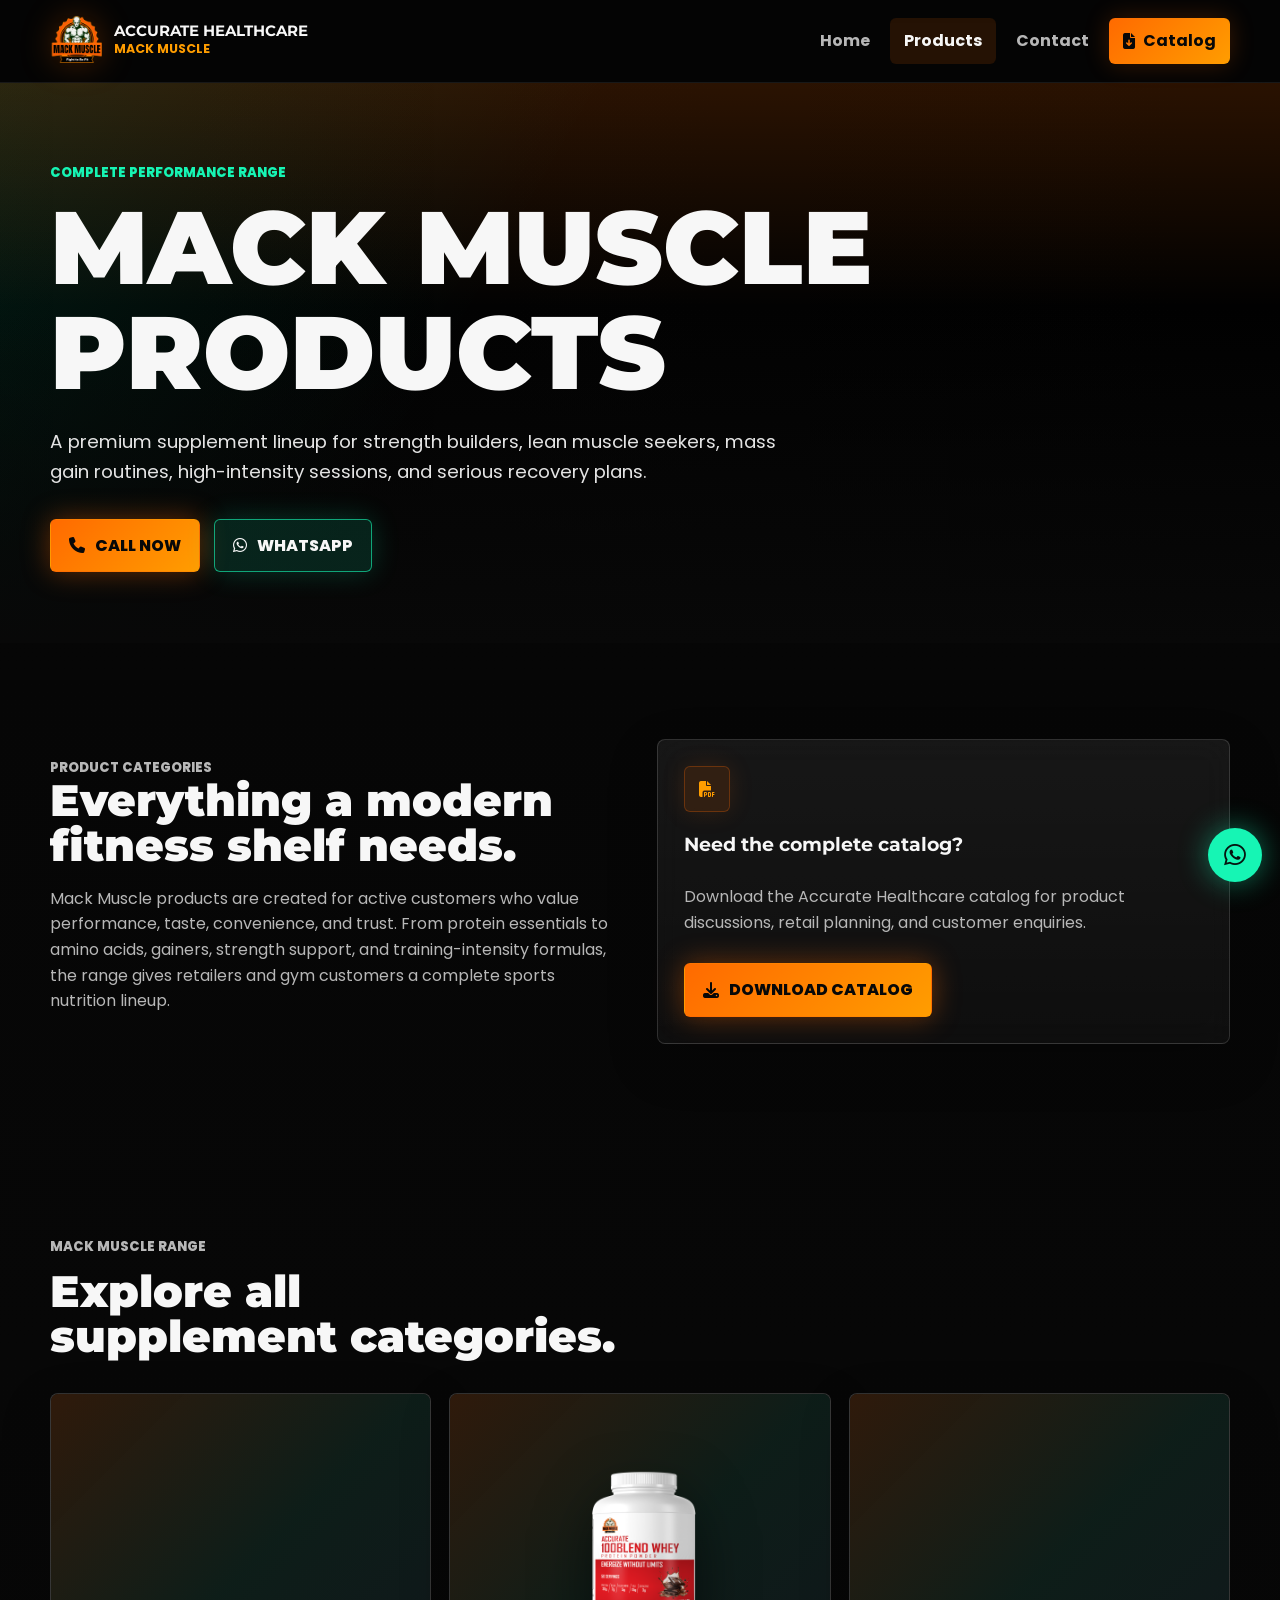
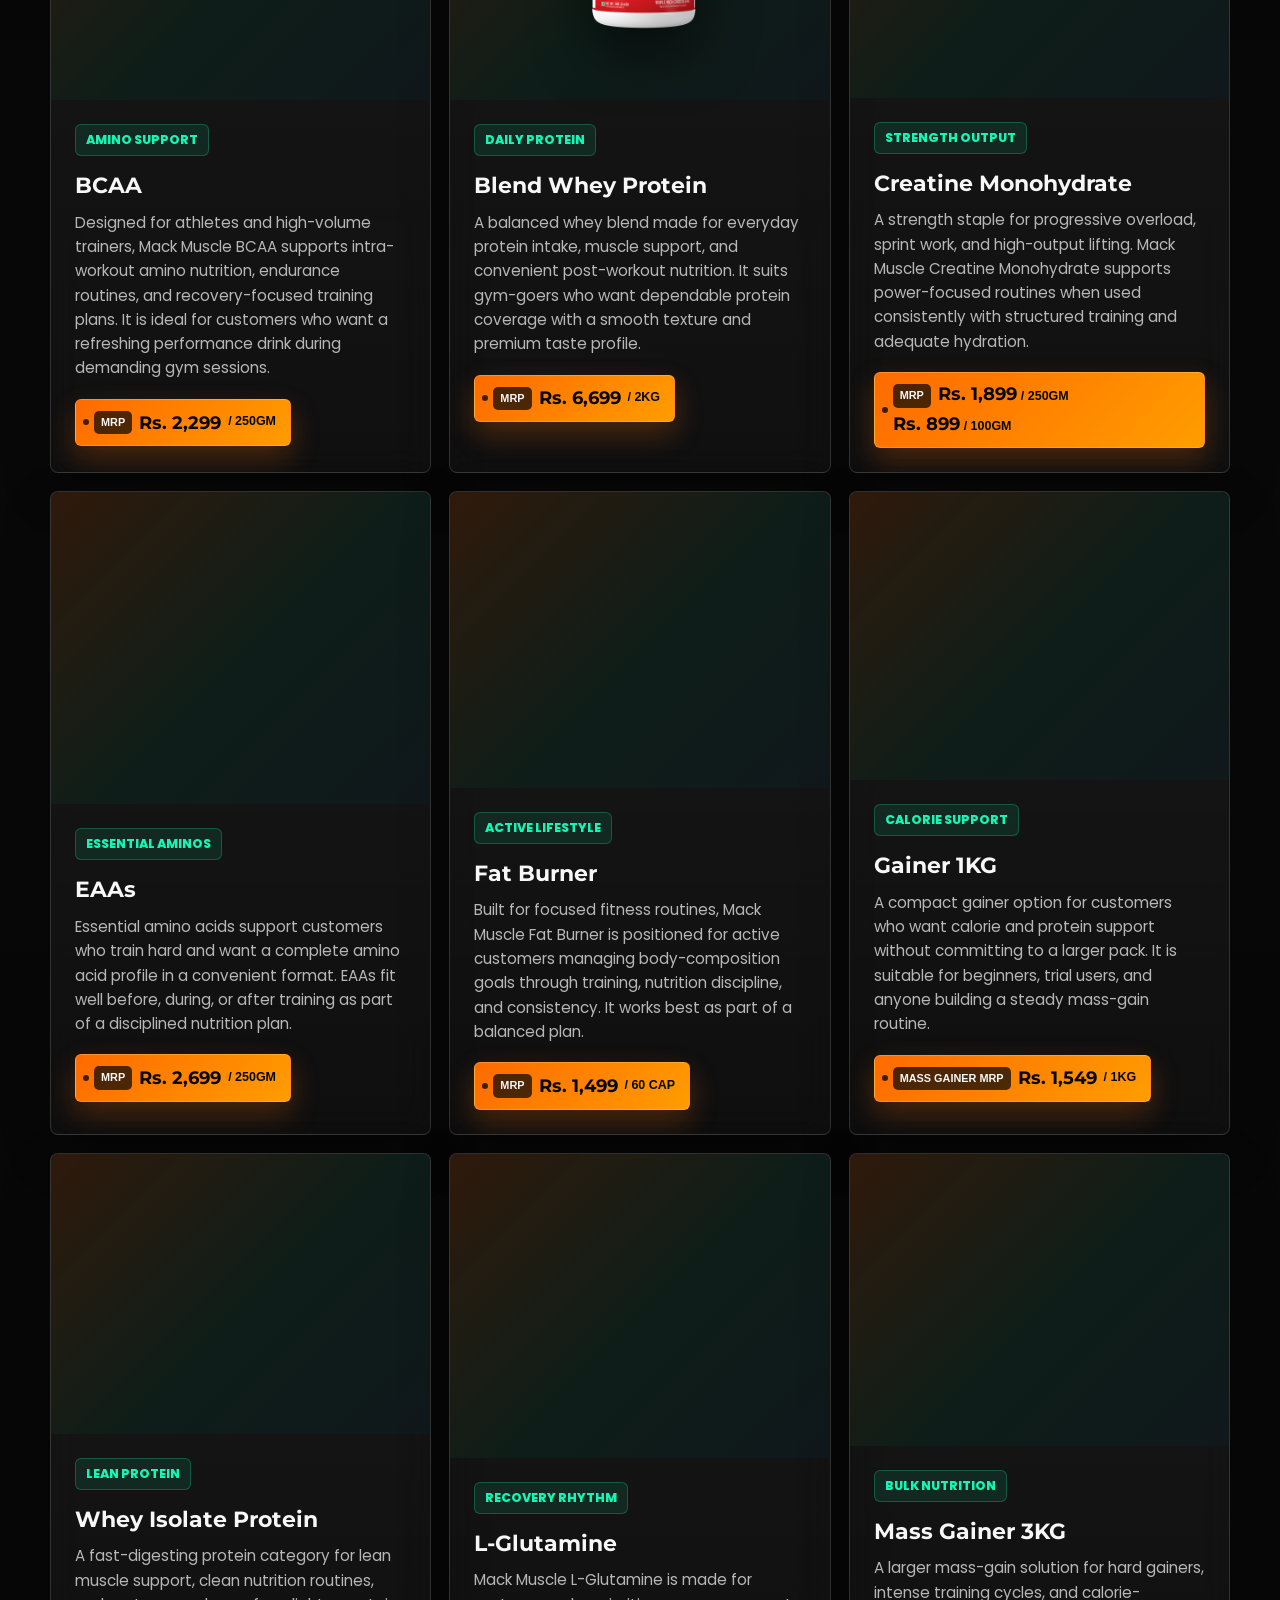
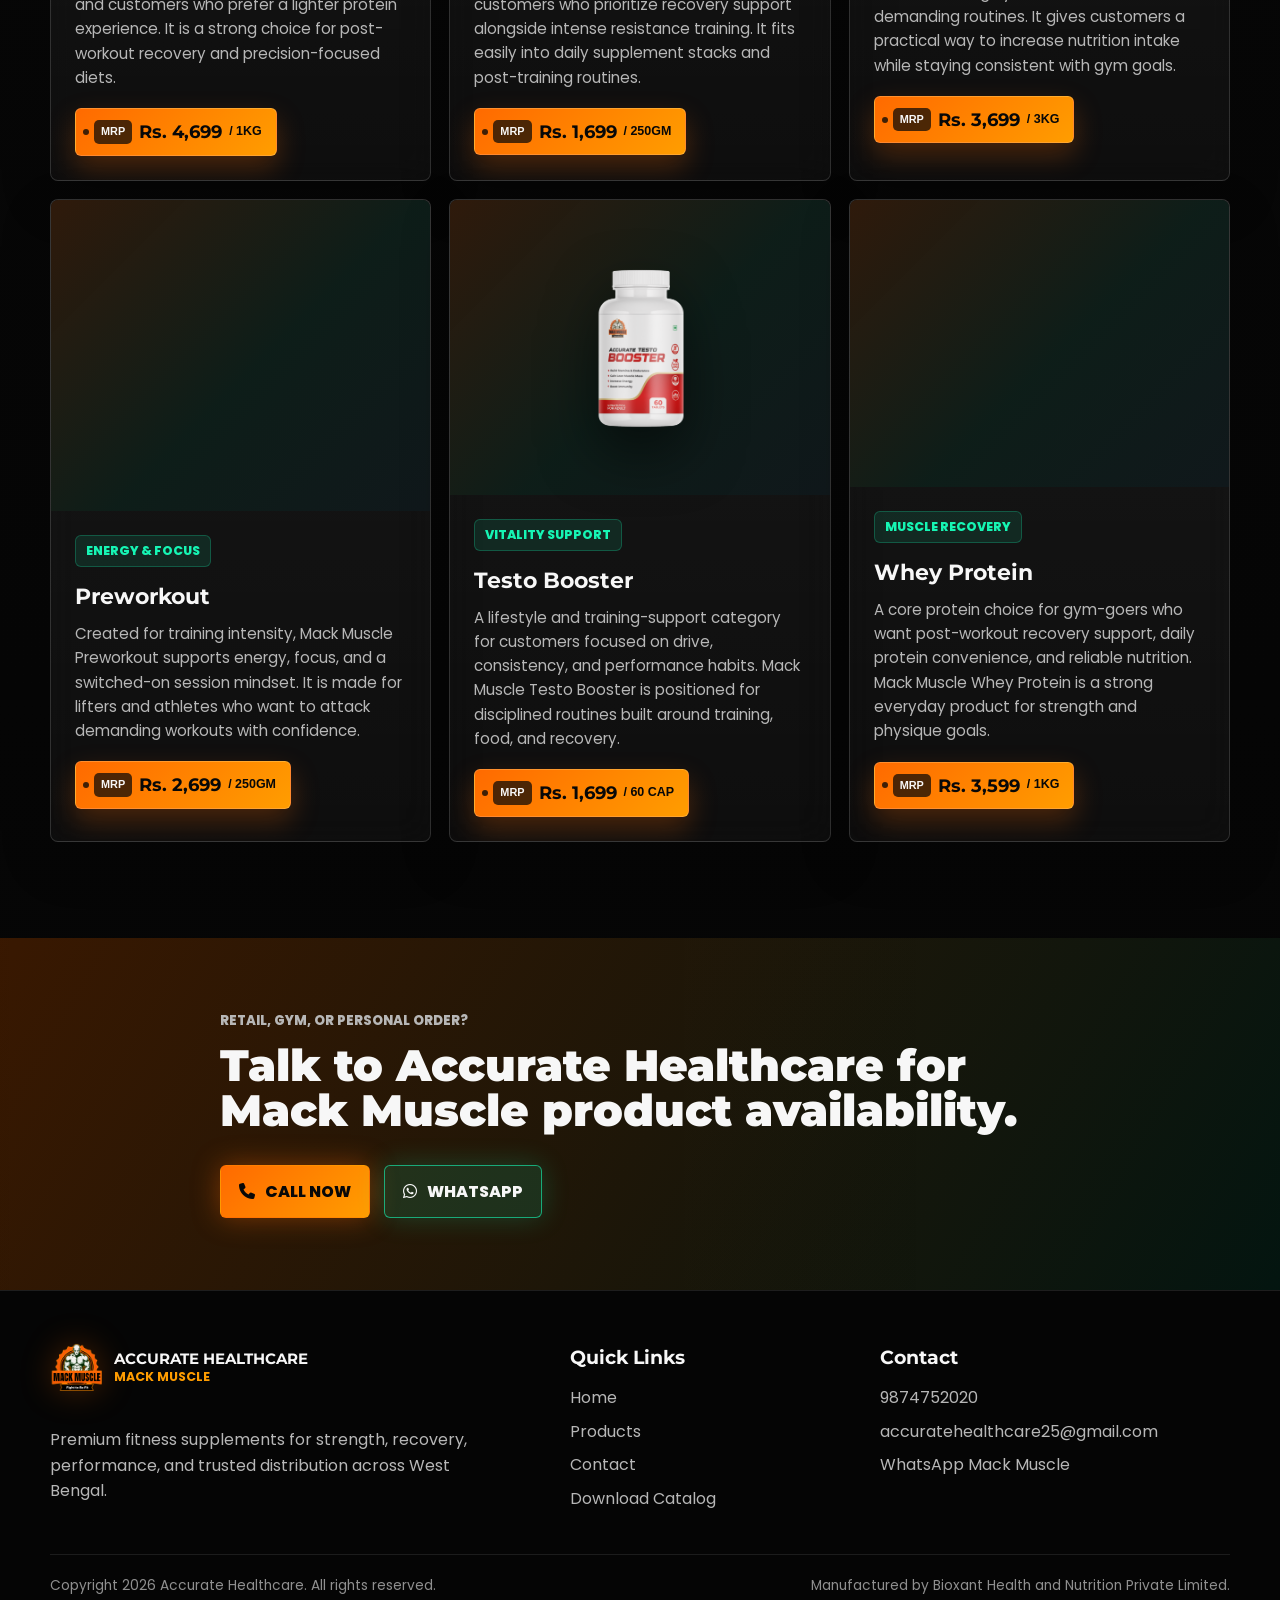
==== commit 445bfc69: "Add product MRP price tags" ====
--- a/products.html
+++ b/products.html
@@ -96,6 +96,11 @@
               <span class="product-tag">Amino Support</span>
               <h3>BCAA</h3>
               <p>Designed for athletes and high-volume trainers, Mack Muscle BCAA supports intra-workout amino nutrition, endurance routines, and recovery-focused training plans. It is ideal for customers who want a refreshing performance drink during demanding gym sessions.</p>
+              <div class="price-tag" aria-label="BCAA price">
+                <span>MRP</span>
+                <strong>Rs. 2,299</strong>
+                <small>/ 250GM</small>
+              </div>
             </div>
           </article>
 
@@ -107,6 +112,11 @@
               <span class="product-tag">Daily Protein</span>
               <h3>Blend Whey Protein</h3>
               <p>A balanced whey blend made for everyday protein intake, muscle support, and convenient post-workout nutrition. It suits gym-goers who want dependable protein coverage with a smooth texture and premium taste profile.</p>
+              <div class="price-tag" aria-label="Blend Whey Protein price">
+                <span>MRP</span>
+                <strong>Rs. 6,699</strong>
+                <small>/ 2KG</small>
+              </div>
             </div>
           </article>
 
@@ -118,6 +128,17 @@
               <span class="product-tag">Strength Output</span>
               <h3>Creatine Monohydrate</h3>
               <p>A strength staple for progressive overload, sprint work, and high-output lifting. Mack Muscle Creatine Monohydrate supports power-focused routines when used consistently with structured training and adequate hydration.</p>
+              <div class="price-tag price-tag-split" aria-label="Creatine Monohydrate prices">
+                <span>MRP</span>
+                <div>
+                  <strong>Rs. 1,899</strong>
+                  <small>/ 250GM</small>
+                </div>
+                <div>
+                  <strong>Rs. 899</strong>
+                  <small>/ 100GM</small>
+                </div>
+              </div>
             </div>
           </article>
 
@@ -129,6 +150,11 @@
               <span class="product-tag">Essential Aminos</span>
               <h3>EAAs</h3>
               <p>Essential amino acids support customers who train hard and want a complete amino acid profile in a convenient format. EAAs fit well before, during, or after training as part of a disciplined nutrition plan.</p>
+              <div class="price-tag" aria-label="EAAs price">
+                <span>MRP</span>
+                <strong>Rs. 2,699</strong>
+                <small>/ 250GM</small>
+              </div>
             </div>
           </article>
 
@@ -140,6 +166,11 @@
               <span class="product-tag">Active Lifestyle</span>
               <h3>Fat Burner</h3>
               <p>Built for focused fitness routines, Mack Muscle Fat Burner is positioned for active customers managing body-composition goals through training, nutrition discipline, and consistency. It works best as part of a balanced plan.</p>
+              <div class="price-tag" aria-label="Fat Burner price">
+                <span>MRP</span>
+                <strong>Rs. 1,499</strong>
+                <small>/ 60 Cap</small>
+              </div>
             </div>
           </article>
 
@@ -151,6 +182,11 @@
               <span class="product-tag">Calorie Support</span>
               <h3>Gainer 1KG</h3>
               <p>A compact gainer option for customers who want calorie and protein support without committing to a larger pack. It is suitable for beginners, trial users, and anyone building a steady mass-gain routine.</p>
+              <div class="price-tag" aria-label="Gainer 1KG price">
+                <span>Mass Gainer MRP</span>
+                <strong>Rs. 1,549</strong>
+                <small>/ 1KG</small>
+              </div>
             </div>
           </article>
 
@@ -160,8 +196,13 @@
             </div>
             <div class="product-content">
               <span class="product-tag">Lean Protein</span>
-              <h3>Isolate Protein</h3>
+              <h3>Whey Isolate Protein</h3>
               <p>A fast-digesting protein category for lean muscle support, clean nutrition routines, and customers who prefer a lighter protein experience. It is a strong choice for post-workout recovery and precision-focused diets.</p>
+              <div class="price-tag" aria-label="Whey Isolate Protein price">
+                <span>MRP</span>
+                <strong>Rs. 4,699</strong>
+                <small>/ 1KG</small>
+              </div>
             </div>
           </article>
 
@@ -173,6 +214,11 @@
               <span class="product-tag">Recovery Rhythm</span>
               <h3>L-Glutamine</h3>
               <p>Mack Muscle L-Glutamine is made for customers who prioritize recovery support alongside intense resistance training. It fits easily into daily supplement stacks and post-training routines.</p>
+              <div class="price-tag" aria-label="L-Glutamine price">
+                <span>MRP</span>
+                <strong>Rs. 1,699</strong>
+                <small>/ 250GM</small>
+              </div>
             </div>
           </article>
 
@@ -184,6 +230,11 @@
               <span class="product-tag">Bulk Nutrition</span>
               <h3>Mass Gainer 3KG</h3>
               <p>A larger mass-gain solution for hard gainers, intense training cycles, and calorie-demanding routines. It gives customers a practical way to increase nutrition intake while staying consistent with gym goals.</p>
+              <div class="price-tag" aria-label="Mass Gainer 3KG price">
+                <span>MRP</span>
+                <strong>Rs. 3,699</strong>
+                <small>/ 3KG</small>
+              </div>
             </div>
           </article>
 
@@ -195,6 +246,11 @@
               <span class="product-tag">Energy & Focus</span>
               <h3>Preworkout</h3>
               <p>Created for training intensity, Mack Muscle Preworkout supports energy, focus, and a switched-on session mindset. It is made for lifters and athletes who want to attack demanding workouts with confidence.</p>
+              <div class="price-tag" aria-label="Preworkout price">
+                <span>MRP</span>
+                <strong>Rs. 2,699</strong>
+                <small>/ 250GM</small>
+              </div>
             </div>
           </article>
 
@@ -206,6 +262,11 @@
               <span class="product-tag">Vitality Support</span>
               <h3>Testo Booster</h3>
               <p>A lifestyle and training-support category for customers focused on drive, consistency, and performance habits. Mack Muscle Testo Booster is positioned for disciplined routines built around training, food, and recovery.</p>
+              <div class="price-tag" aria-label="Testo Booster price">
+                <span>MRP</span>
+                <strong>Rs. 1,699</strong>
+                <small>/ 60 Cap</small>
+              </div>
             </div>
           </article>
 
@@ -217,6 +278,11 @@
               <span class="product-tag">Muscle Recovery</span>
               <h3>Whey Protein</h3>
               <p>A core protein choice for gym-goers who want post-workout recovery support, daily protein convenience, and reliable nutrition. Mack Muscle Whey Protein is a strong everyday product for strength and physique goals.</p>
+              <div class="price-tag" aria-label="Whey Protein price">
+                <span>MRP</span>
+                <strong>Rs. 3,599</strong>
+                <small>/ 1KG</small>
+              </div>
             </div>
           </article>
         </div>
--- a/styles.css
+++ b/styles.css
@@ -318,6 +318,22 @@
   text-wrap: balance;
 }
 
+.hero-division {
+  display: inline-flex;
+  align-items: center;
+  min-height: 42px;
+  margin: 16px 0 0;
+  padding: 6px 14px;
+  color: #080808;
+  font-family: "Montserrat", Arial, sans-serif;
+  font-size: 1.4rem;
+  font-weight: 900;
+  text-transform: uppercase;
+  background: linear-gradient(135deg, var(--orange), var(--orange-hot));
+  border-radius: 6px;
+  box-shadow: 0 0 30px rgba(255, 106, 0, 0.34);
+}
+
 .hero-lead {
   max-width: 740px;
   margin: 22px 0 0;
@@ -502,7 +518,7 @@
   grid-template-columns: repeat(3, minmax(0, 1fr));
   gap: 10px;
   align-items: end;
-  min-height: 390px;
+  min-height: 440px;
   padding: 28px 14px;
   overflow: hidden;
   border: 1px solid var(--border);
@@ -521,38 +537,77 @@
 }
 
 .product-stack img {
+  --stack-y: 0px;
+  --stack-rotate: 0deg;
   position: relative;
   z-index: 1;
-  width: 100%;
-  max-height: 320px;
+  width: min(210%, 330px);
+  max-width: none;
+  max-height: 430px;
+  justify-self: center;
   object-fit: contain;
   filter: drop-shadow(0 22px 30px rgba(0, 0, 0, 0.48));
-  transition: transform 300ms ease;
+  animation: productShake 2.8s ease-in-out infinite;
+  transition: width 240ms ease;
+}
+
+.product-stack img:nth-child(1) {
+  width: min(225%, 350px);
+  animation-delay: -0.35s;
 }
 
 .product-stack img:nth-child(2) {
-  transform: translateY(-24px);
+  --stack-y: -24px;
+  animation-delay: -0.9s;
+}
+
+.product-stack img:nth-child(3) {
+  animation-delay: -1.45s;
 }
 
 .product-stack:hover img:nth-child(1) {
-  transform: translateY(-8px) rotate(-2deg);
+  --stack-y: -8px;
+  --stack-rotate: -2deg;
 }
 
 .product-stack:hover img:nth-child(2) {
-  transform: translateY(-36px);
+  --stack-y: -36px;
 }
 
 .product-stack:hover img:nth-child(3) {
-  transform: translateY(-8px) rotate(2deg);
+  --stack-y: -8px;
+  --stack-rotate: 2deg;
 }
 
 .text-link {
+  position: relative;
   display: inline-flex;
   align-items: center;
   gap: 8px;
   margin-top: 24px;
   color: var(--orange-hot);
   font-weight: 800;
+  text-shadow: 0 0 12px rgba(255, 106, 0, 0.36);
+  transition: color 180ms ease, transform 180ms ease;
+}
+
+.text-link i {
+  transition: transform 180ms ease;
+}
+
+.text-link:hover,
+.text-link:focus-visible {
+  color: #ffd39b;
+  transform: translateY(-2px) scale(1.02);
+}
+
+.text-link:hover i,
+.text-link:focus-visible i {
+  transform: translateX(6px);
+}
+
+.animated-link {
+  animation: linkGlow 1.9s ease-in-out infinite;
 }
 
 .feature-grid,
@@ -658,6 +713,92 @@
   border-color: rgba(22, 245, 180, 0.32);
 }
 
+.auth-section {
+  background:
+    linear-gradient(135deg, rgba(255, 106, 0, 0.08), transparent 46%),
+    linear-gradient(315deg, rgba(68, 200, 255, 0.06), transparent 40%),
+    #080808;
+}
+
+.certificate-grid {
+  display: grid;
+  gap: 18px;
+}
+
+.certificate-card {
+  display: grid;
+  gap: 20px;
+  min-height: 100%;
+  padding: 24px;
+  border: 1px solid var(--border);
+  border-radius: var(--radius);
+  background: linear-gradient(180deg, rgba(255, 255, 255, 0.08), rgba(255, 255, 255, 0.035));
+  box-shadow: 0 18px 50px rgba(0, 0, 0, 0.22);
+  backdrop-filter: blur(16px);
+  transition: transform 220ms ease, border-color 220ms ease, background 220ms ease;
+}
+
+.certificate-card:hover {
+  transform: translateY(-6px);
+  border-color: rgba(255, 106, 0, 0.48);
+  background: linear-gradient(180deg, rgba(255, 106, 0, 0.12), rgba(255, 255, 255, 0.045));
+}
+
+.certificate-mark {
+  position: relative;
+  display: grid;
+  width: 92px;
+  height: 92px;
+  place-items: center;
+  color: #080808;
+  background: linear-gradient(135deg, var(--orange), var(--orange-hot));
+  border-radius: 50%;
+  box-shadow: 0 0 34px rgba(255, 106, 0, 0.32);
+}
+
+.certificate-mark::before {
+  position: absolute;
+  inset: 8px;
+  content: "";
+  border: 2px solid rgba(8, 8, 8, 0.32);
+  border-radius: 50%;
+}
+
+.certificate-mark span {
+  position: relative;
+  z-index: 1;
+  font-family: "Montserrat", Arial, sans-serif;
+  font-size: 1.08rem;
+  font-weight: 900;
+}
+
+.certificate-mark-green {
+  background: linear-gradient(135deg, var(--neon), #9dff72);
+  box-shadow: 0 0 34px rgba(22, 245, 180, 0.28);
+}
+
+.certificate-mark-blue {
+  background: linear-gradient(135deg, var(--blue), #f2fbff);
+  box-shadow: 0 0 34px rgba(68, 200, 255, 0.26);
+}
+
+.certificate-card h3 {
+  margin: 0 0 10px;
+  font-family: "Montserrat", Arial, sans-serif;
+  font-size: 1.25rem;
+}
+
+.certificate-card p {
+  margin: 0 0 18px;
+  color: var(--muted);
+}
+
+.btn-sm {
+  min-height: 44px;
+  padding: 10px 14px;
+  font-size: 0.86rem;
+}
+
 .cta-band {
   position: relative;
   overflow: hidden;
@@ -756,6 +897,77 @@
   border-radius: 6px;
 }
 
+.price-tag {
+  position: relative;
+  display: inline-flex;
+  flex-wrap: wrap;
+  align-items: center;
+  gap: 7px;
+  width: fit-content;
+  margin-top: 18px;
+  padding: 11px 14px 11px 18px;
+  overflow: hidden;
+  color: #080808;
+  background: linear-gradient(135deg, var(--orange), var(--orange-hot));
+  border: 1px solid rgba(255, 255, 255, 0.18);
+  border-radius: 6px;
+  box-shadow: 0 12px 28px rgba(255, 106, 0, 0.25);
+  transition: transform 220ms ease, box-shadow 220ms ease;
+}
+
+.price-tag::before {
+  position: absolute;
+  top: 50%;
+  left: 7px;
+  width: 6px;
+  height: 6px;
+  content: "";
+  background: rgba(8, 8, 8, 0.78);
+  border-radius: 50%;
+  transform: translateY(-50%);
+}
+
+.price-tag span {
+  display: inline-flex;
+  align-items: center;
+  min-height: 22px;
+  padding: 3px 7px;
+  color: var(--text);
+  background: rgba(8, 8, 8, 0.72);
+  border-radius: 5px;
+  font-size: 0.68rem;
+  font-weight: 900;
+  text-transform: uppercase;
+}
+
+.price-tag strong {
+  font-family: "Montserrat", Arial, sans-serif;
+  font-size: 1.1rem;
+  line-height: 1;
+}
+
+.price-tag small {
+  font-size: 0.78rem;
+  font-weight: 900;
+  text-transform: uppercase;
+}
+
+.price-tag-split {
+  display: flex;
+  max-width: 100%;
+}
+
+.price-tag-split div {
+  display: inline-flex;
+  align-items: baseline;
+  gap: 4px;
+}
+
+.product-card:hover .price-tag {
+  transform: translateY(-2px);
+  box-shadow: 0 16px 34px rgba(255, 106, 0, 0.36), 0 0 20px rgba(255, 157, 0, 0.18);
+}
+
 .contact-section {
   padding-bottom: 44px;
 }
@@ -993,6 +1205,32 @@
   }
 }
 
+@keyframes productShake {
+  0%,
+  100% {
+    transform: translate(0, var(--stack-y)) rotate(var(--stack-rotate));
+  }
+  25% {
+    transform: translate(1.4px, calc(var(--stack-y) - 1px)) rotate(calc(var(--stack-rotate) + 0.5deg));
+  }
+  50% {
+    transform: translate(-1px, calc(var(--stack-y) + 0.7px)) rotate(calc(var(--stack-rotate) - 0.45deg));
+  }
+  75% {
+    transform: translate(0.8px, calc(var(--stack-y) - 0.6px)) rotate(calc(var(--stack-rotate) + 0.25deg));
+  }
+}
+
+@keyframes linkGlow {
+  0%,
+  100% {
+    text-shadow: 0 0 10px rgba(255, 106, 0, 0.34);
+  }
+  50% {
+    text-shadow: 0 0 22px rgba(255, 106, 0, 0.82), 0 0 12px rgba(22, 245, 180, 0.24);
+  }
+}
+
 @media (min-width: 560px) {
   .container {
     width: min(1180px, calc(100% - 48px));
@@ -1000,6 +1238,10 @@
 
   .hero-content h1 {
     font-size: 4.35rem;
+  }
+
+  .hero-division {
+    font-size: 1.75rem;
   }
 
   .hero-lead {
@@ -1074,12 +1316,20 @@
     font-size: 5.8rem;
   }
 
+  .hero-division {
+    font-size: 2.1rem;
+  }
+
   .hero-lead {
     font-size: 1.16rem;
   }
 
   .feature-grid {
     grid-template-columns: repeat(4, minmax(0, 1fr));
+  }
+
+  .certificate-grid {
+    grid-template-columns: repeat(3, minmax(0, 1fr));
   }
 
   .products-grid {
@@ -1094,6 +1344,13 @@
 }
 
 @media (max-width: 420px) {
+  .page-hero,
+  .section-block,
+  .site-footer,
+  .cta-band {
+    overflow-x: hidden;
+  }
+
   .brand img {
     width: 46px;
     height: 46px;
@@ -1110,6 +1367,21 @@
 
   .hero-content h1 {
     font-size: 2.35rem;
+  }
+
+  .hero-division {
+    min-height: 36px;
+    font-size: 1.08rem;
+  }
+
+  .hero-lead,
+  .section-copy p,
+  .section-header p,
+  .feature-card p,
+  .highlight-card p,
+  .certificate-card p,
+  .site-footer p {
+    max-width: calc(100vw - 32px);
   }
 
   .section-copy h2,
@@ -1131,7 +1403,16 @@
   }
 
   .product-stack {
-    min-height: 320px;
+    min-height: 360px;
+  }
+
+  .product-stack img {
+    width: 210%;
+    max-height: 320px;
+  }
+
+  .product-stack img:nth-child(1) {
+    width: 225%;
   }
 }
 
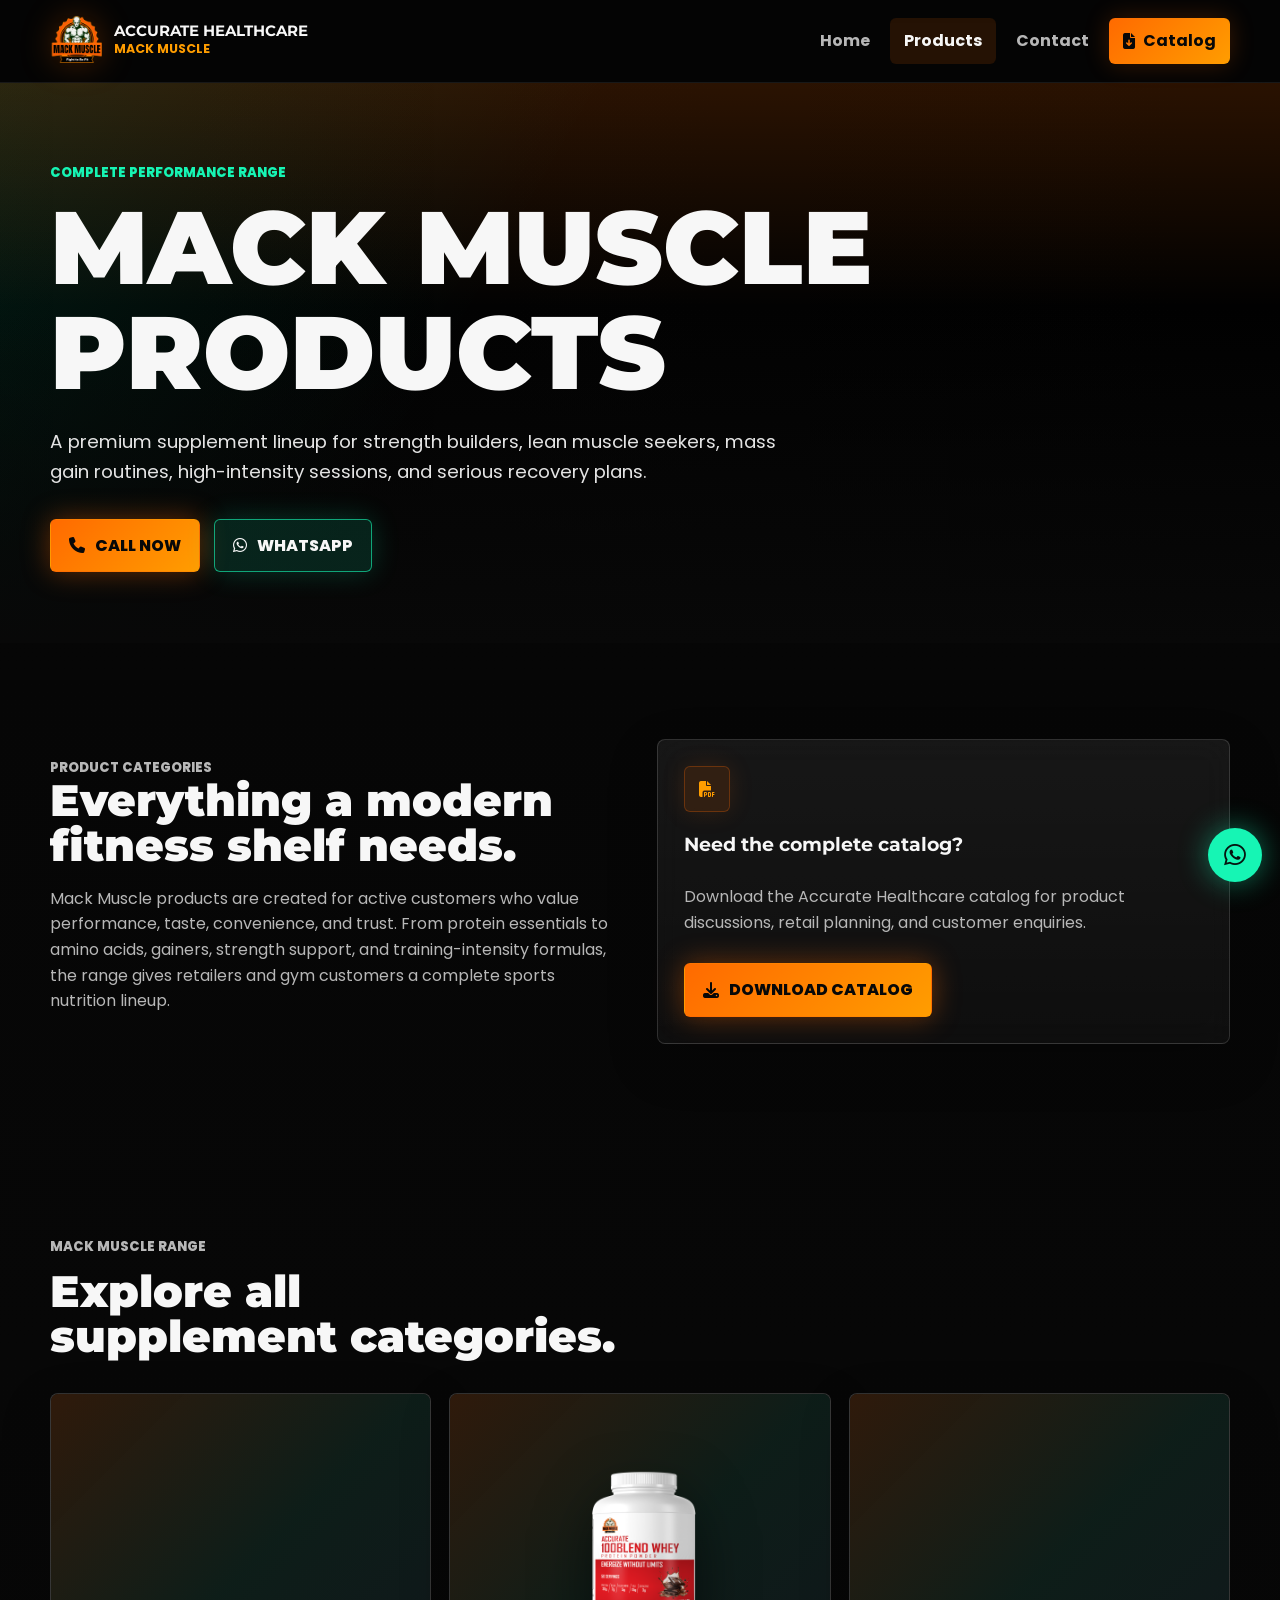
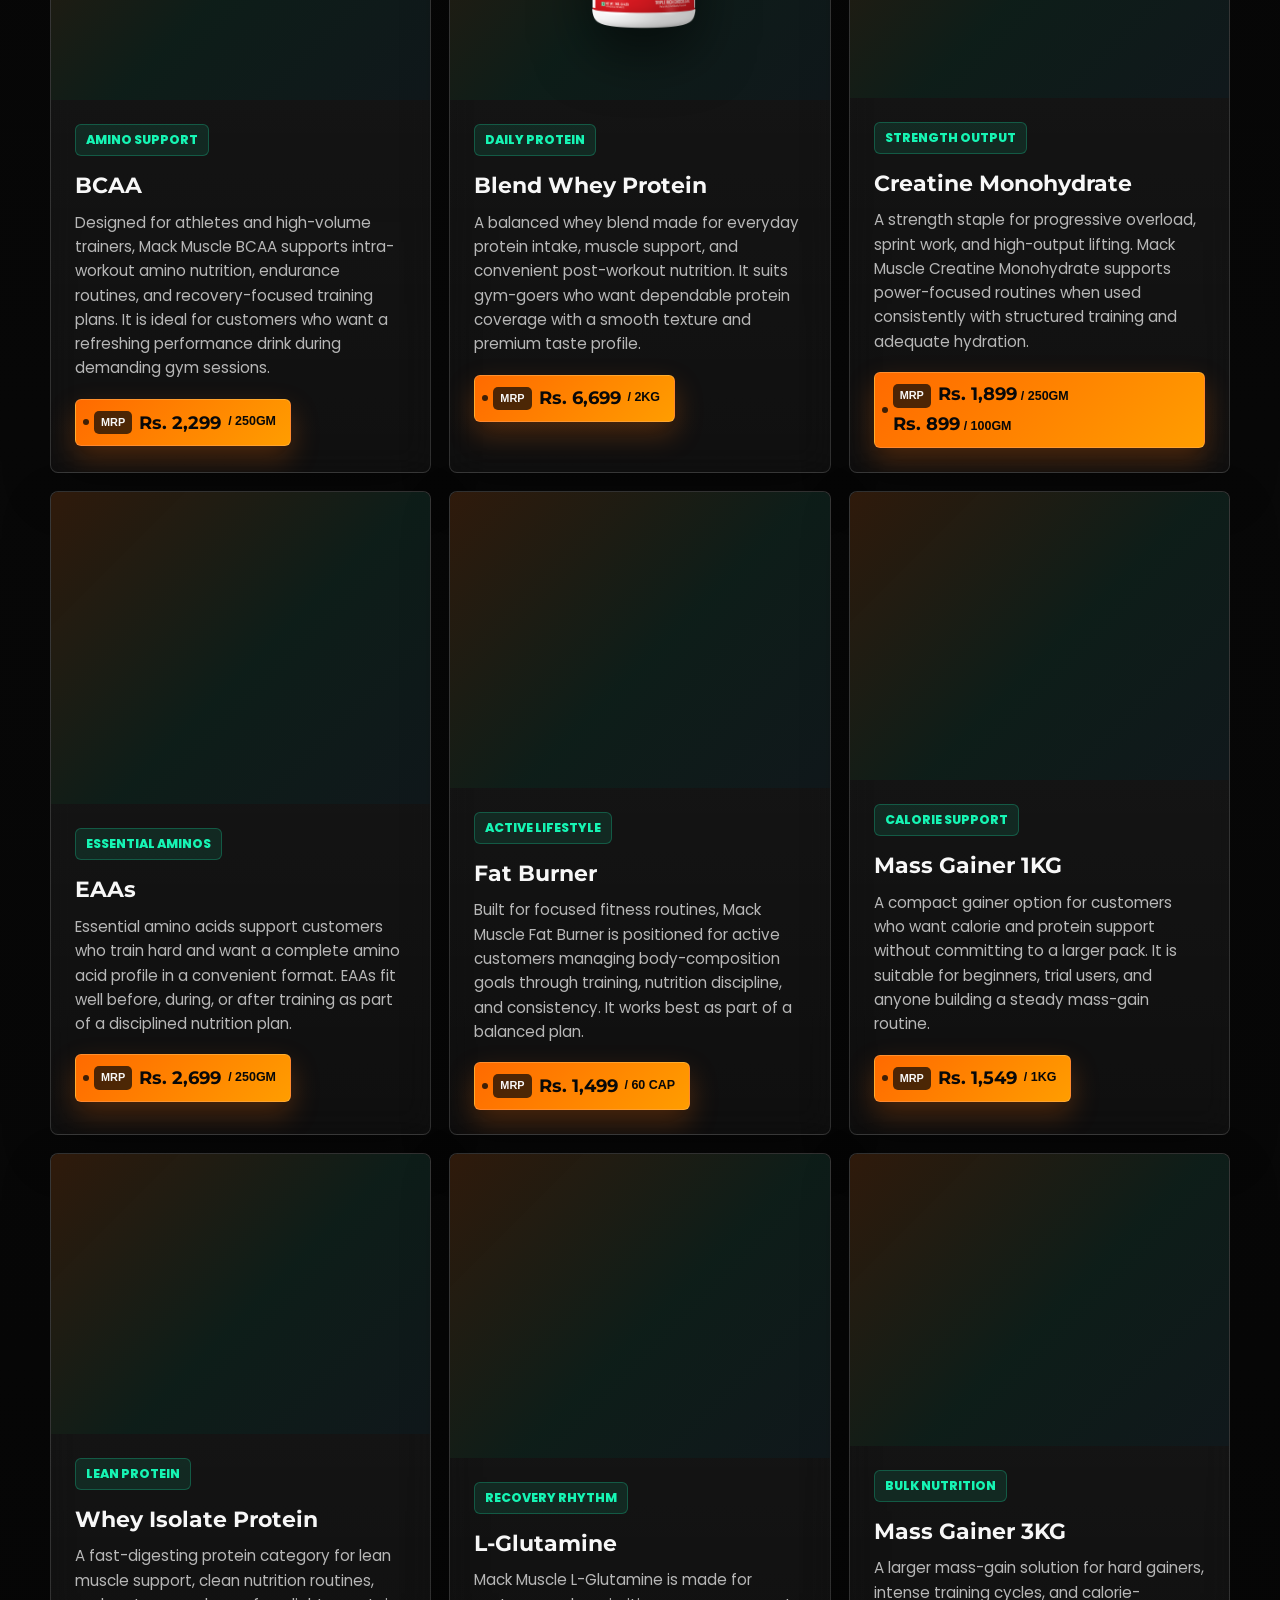
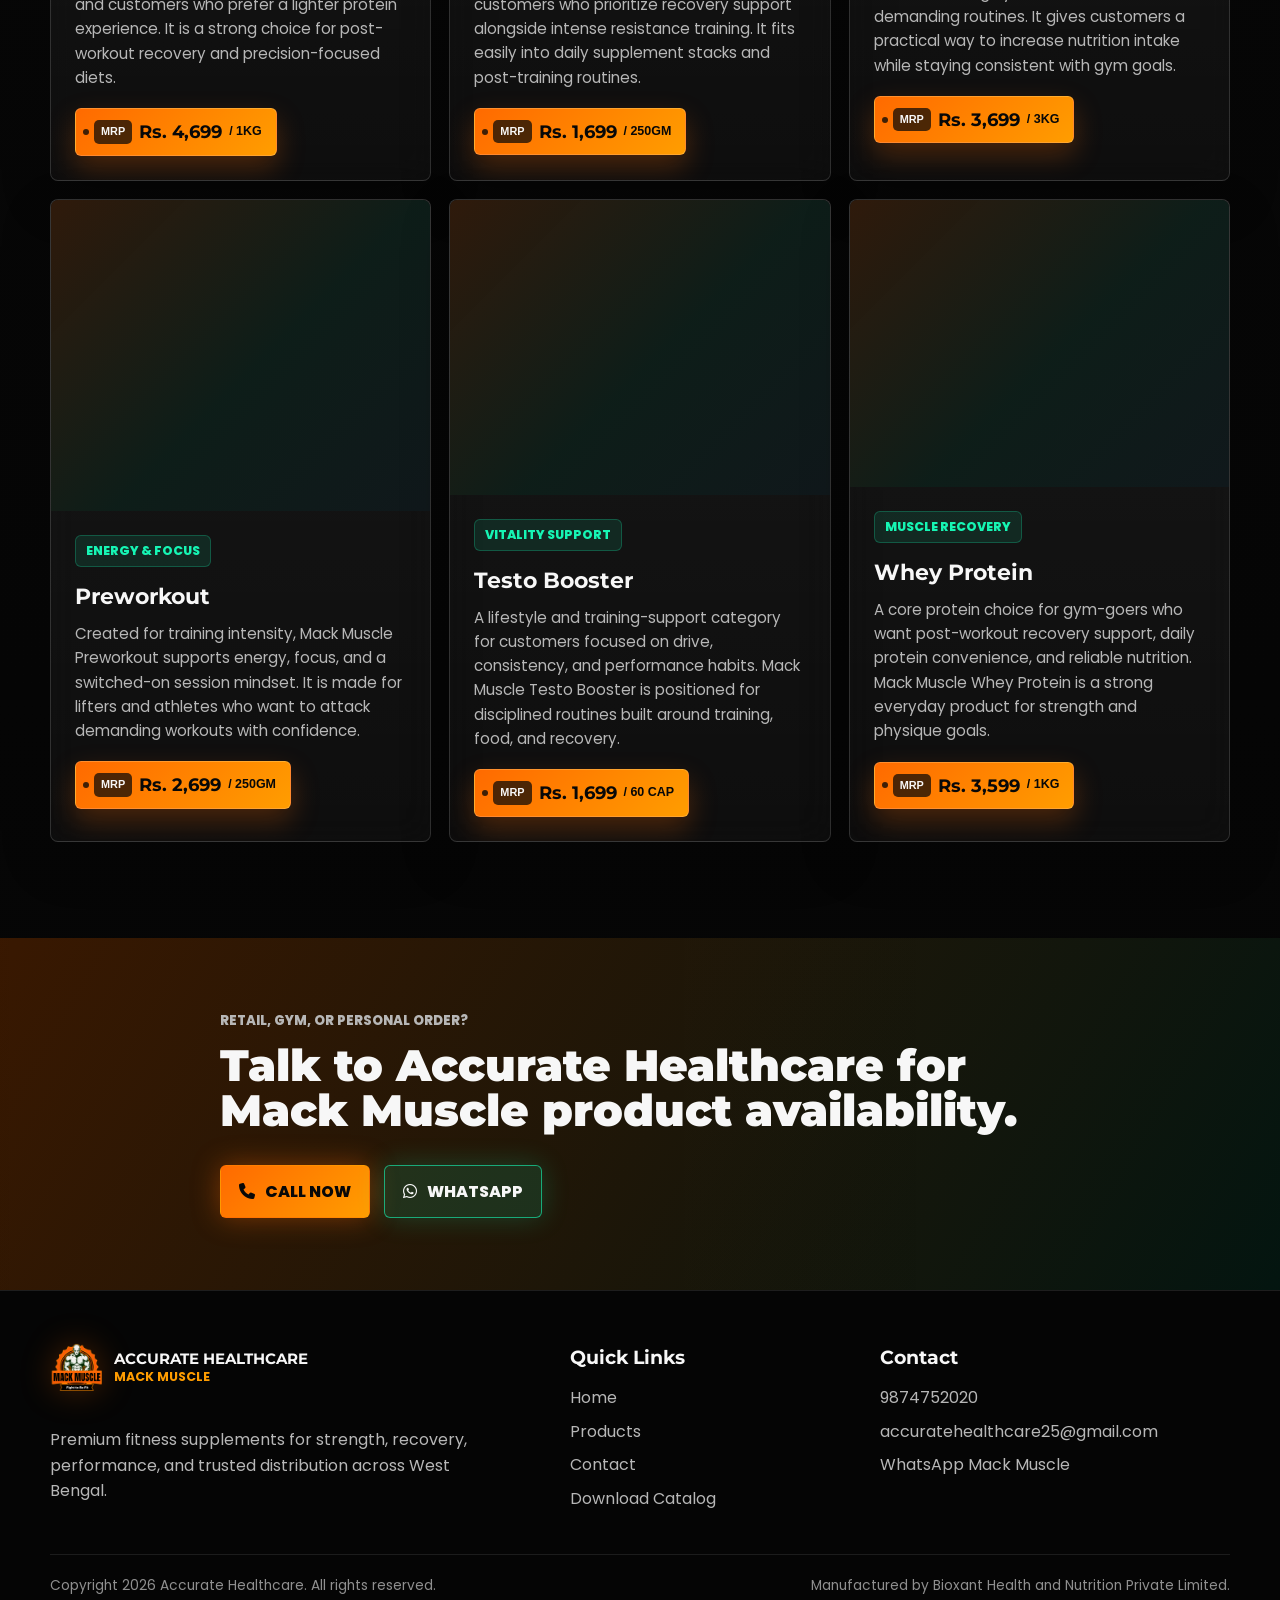
==== commit d8b7dcad: "Update mass gainer product label" ====
--- a/products.html
+++ b/products.html
@@ -180,10 +180,10 @@
             </div>
             <div class="product-content">
               <span class="product-tag">Calorie Support</span>
-              <h3>Gainer 1KG</h3>
+              <h3>Mass Gainer 1KG</h3>
               <p>A compact gainer option for customers who want calorie and protein support without committing to a larger pack. It is suitable for beginners, trial users, and anyone building a steady mass-gain routine.</p>
               <div class="price-tag" aria-label="Gainer 1KG price">
-                <span>Mass Gainer MRP</span>
+                <span>MRP</span>
                 <strong>Rs. 1,549</strong>
                 <small>/ 1KG</small>
               </div>
--- a/styles.css
+++ b/styles.css
@@ -552,7 +552,7 @@
 }
 
 .product-stack img:nth-child(1) {
-  width: min(225%, 350px);
+  width: min(300%, 400px);
   animation-delay: -0.35s;
 }
 
